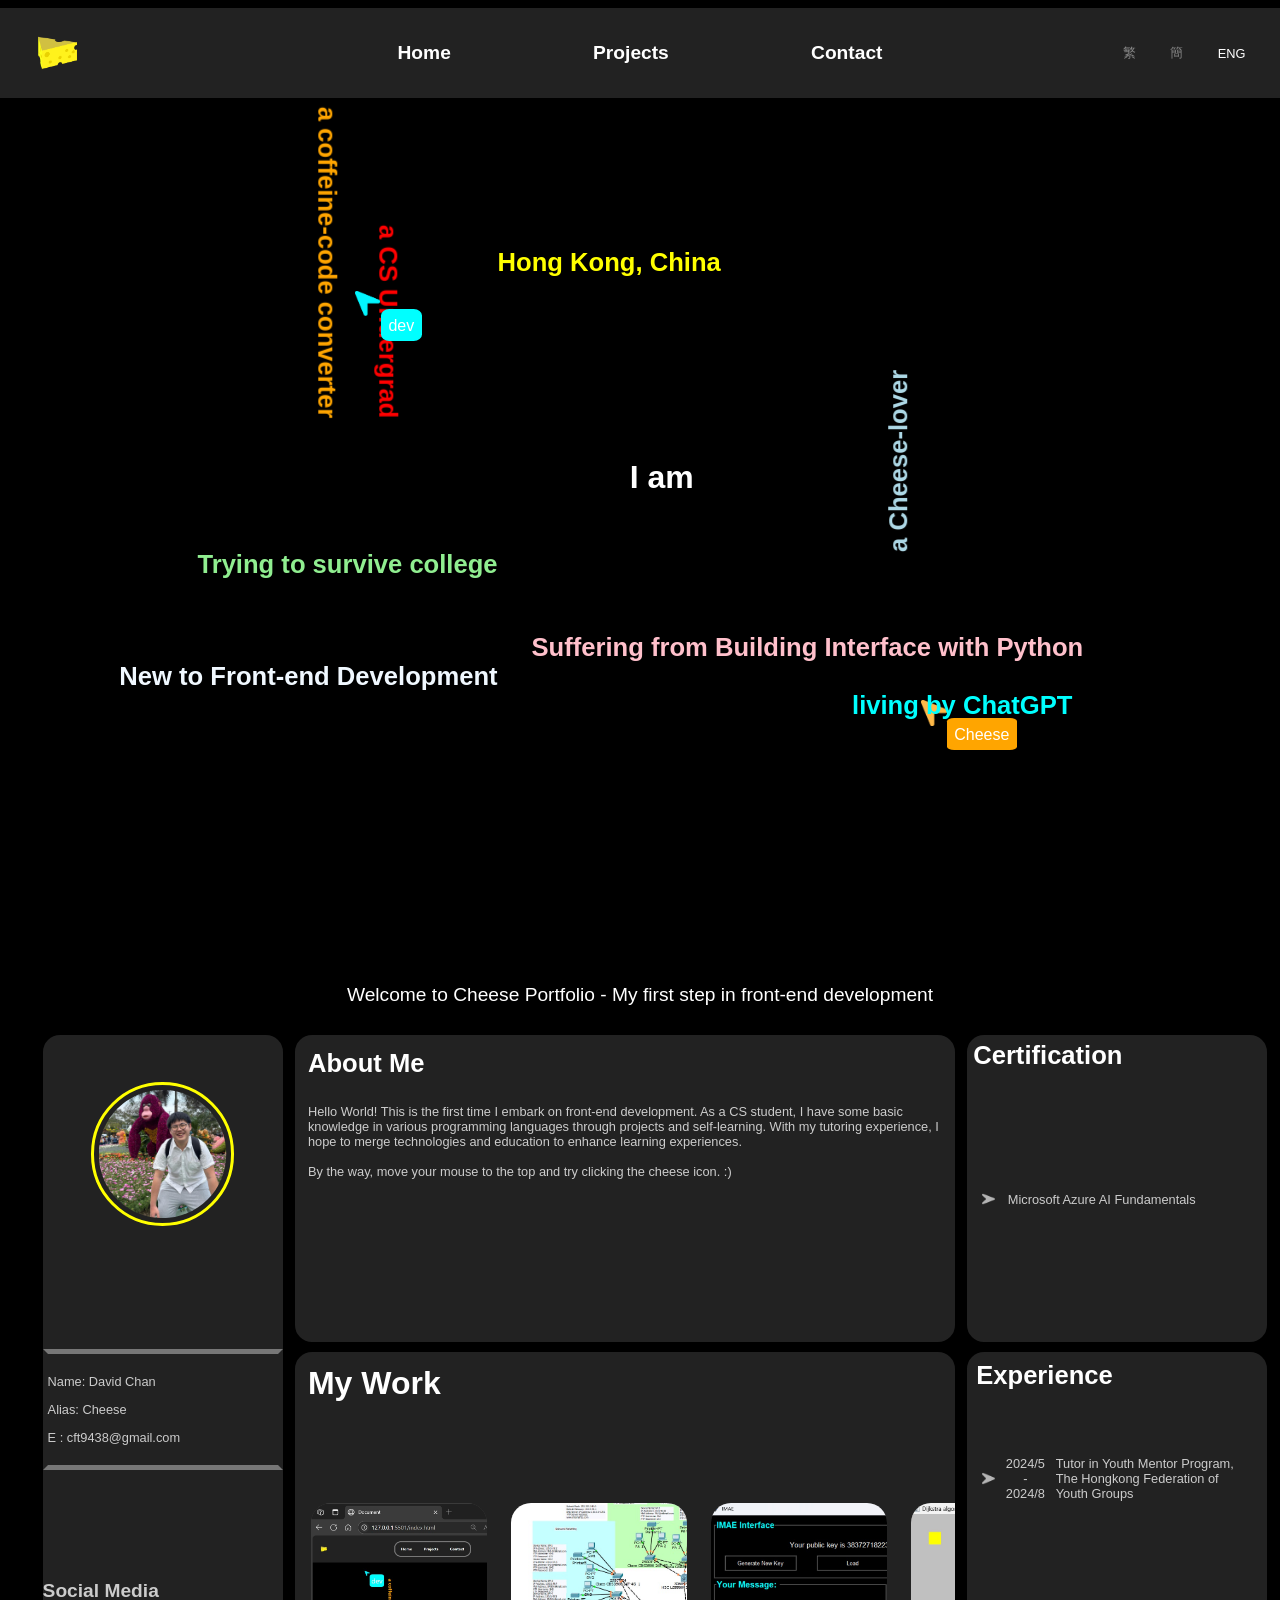
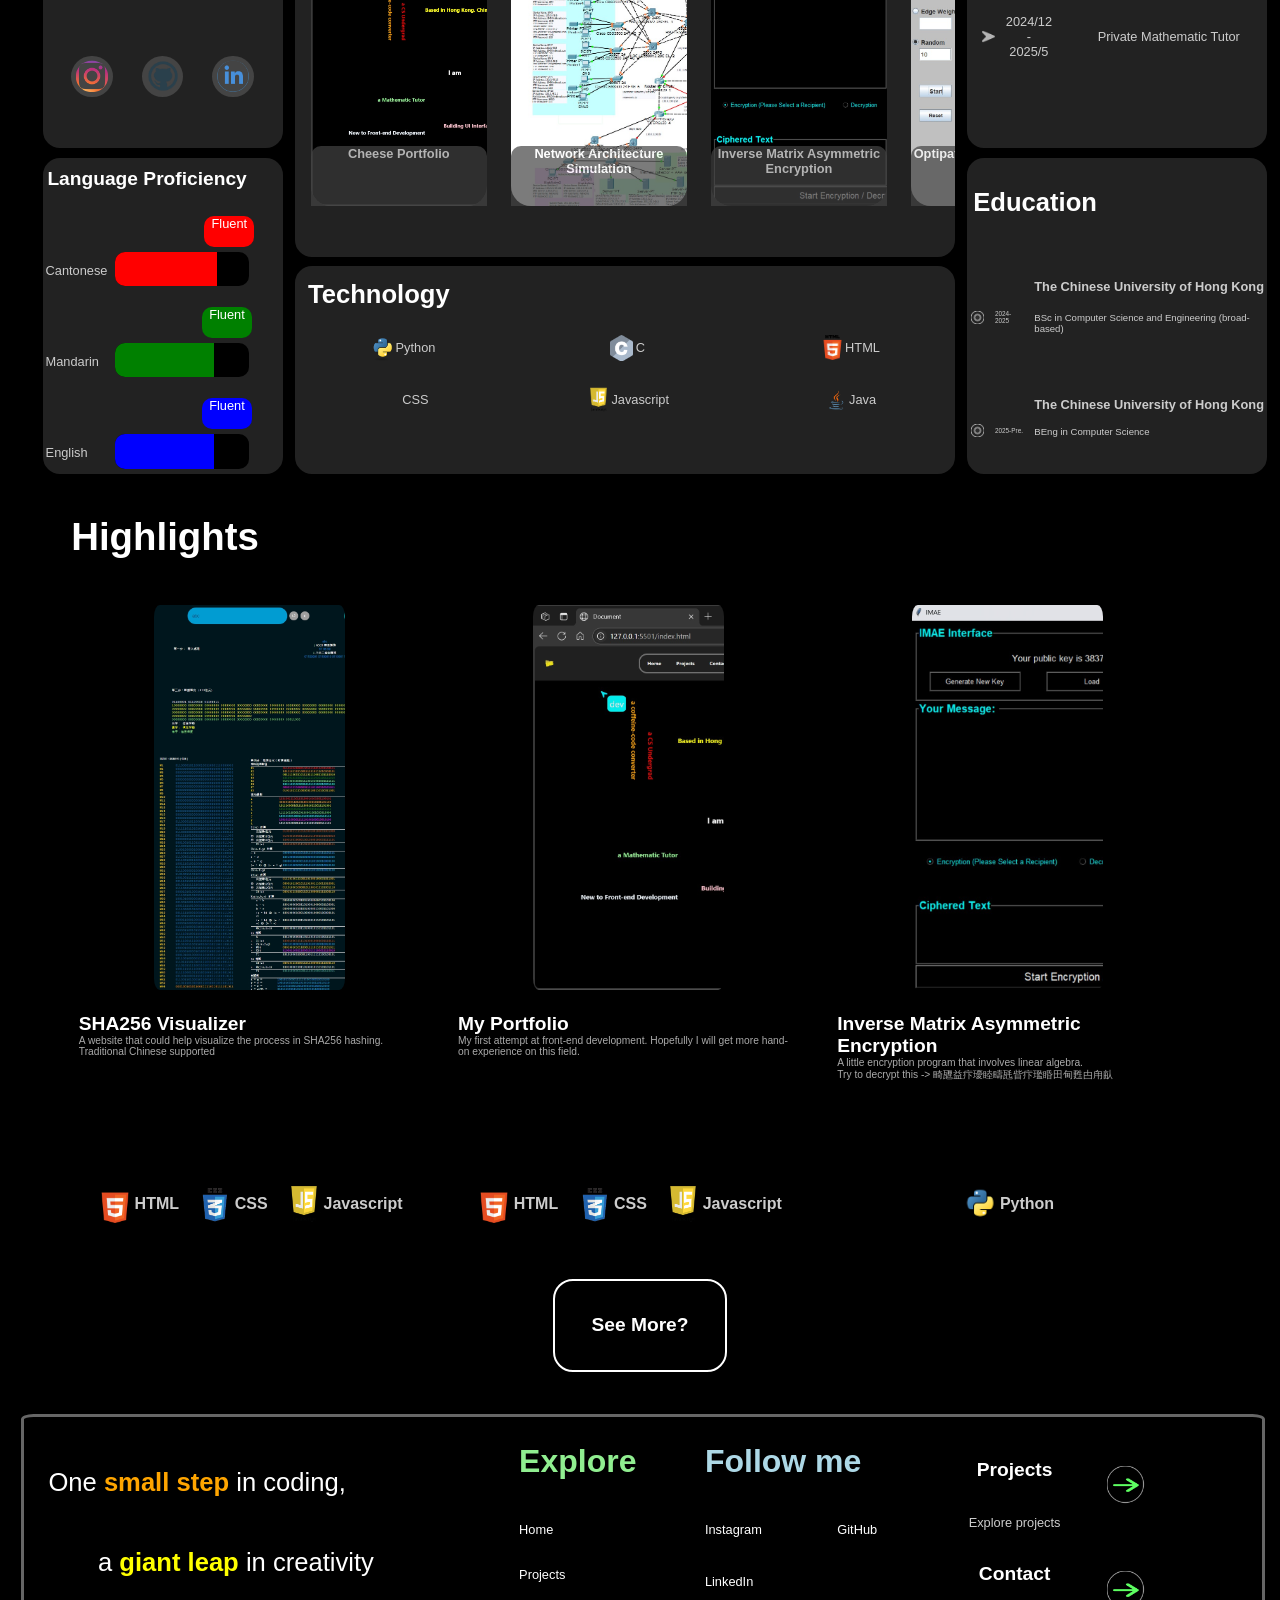
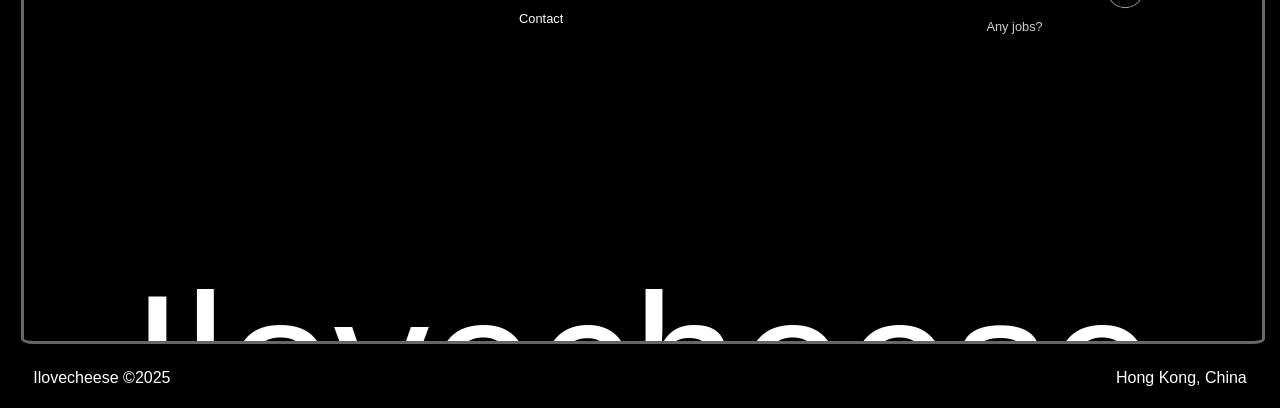
==== index.html @ 5bcdc953 "Initial release" ====
<!DOCTYPE html>
<html lang="en">
<head>
    <meta charset="UTF-8">
    <meta name="viewport" content="width=device-width, initial-scale=1.0">
    <title>Document</title>
    <link rel="stylesheet" href="index.css">
</head>

 
<body id="body" onload="language(0)">
    <div id="blackScreen"></div>
    <!--Cheese Cursor-->
    <!--Hidden box that tracks the cheese cursor-->
    <img src="image/cheese.png" id="cheeseCursor">
    <div id="detectArea"></div>

    <!--Navigation Bar-->
     <div id="topBar">
        <!--Cheese Cursor-->
        <div id="icon">
            <img src="image/cheese.png" id="iconImg" onclick="showCursor()">
             <div id="text">Click for Cheese cursor</div>
        </div>
       
        <!--Page Selection-->
        <div id="title">
           <div id="pageSelectorContainer">
                <div id="Home" class="button"> <a href="index.html"> Home</a></div>
                <div id="Projects" class="button"> <a href="projectsEng.html"> Projects</a></div>
                <div id="contact" class="button"> <a href="contactEng.html"> Contact</a> </div>
           </div>
        </div>

        <!--Language Selection-->
        <div id="languageSelector">
                <div id="tradChin" class="lang" ><a style="color:#888888;text-decoration: none;">繁</a></div>
                <div id="simpChin" class="lang"><a style="color:#888888;text-decoration: none;">簡</a></div>
                <div id="eng" class="lang"><a href="index.html" style="color:white;text-decoration: none;">ENG</a></div>
        </div>
    </div>


    <!--Introductory Page-->
    <div id="intro">

        <!--Moving pointers circling the text in the background-->
        <div id="movingCursor1" class="movingCursors"></div>
        <div id="movingCursor2" class="movingCursors"></div>
        <div id="movingCursor3" class="movingCursors"></div>


        <!--Simple colored descriptive text about myself-->
        <div id="introContainer">
            <div id="text1" class="text"> 
                <div id=text1-1 class="text"> a CS Undergrad</div>
                <div id="text1-2" class="text">a coffeine-code converter</div>
            </div>
            <div id="text3" class="text"> Hong Kong, China</div>
            <div id="text4" class="text"> Trying to survive college  </div>
            <div id="text5" class="textTitle">I am</div>
            <div id="text6" class="text">a Cheese-lover</div>
            <div id="text7" class="text">New to Front-end Development</div>
                <div id="text8" class="text"></div>
            <div id="text9" class="text">
                <div id="text9-1" class="text">  Suffering from Building Interface with Python</div><br>
                <div id="text9-2" class="text">living by ChatGPT</div>
            </div>
        </div>
        <div id="bottomText">Welcome to Cheese Portfolio - My first step in front-end development</div>
    </div>
    
    <!--Introductory Dashboard-->

    <div id="enhanceMyFace">
        <div id="leftBackdrop" class="faceBackdrops"></div>
        <div id="rightBackdrop" class="faceBackdrops"></div>

        <div id="faceContent">
            <div id="faceLeaveContainer">
                <div id="faceLeave">X</div>
            </div>
            <div id="faceEnhanced">

            </div>
            <div id="faceCaption">Me at Victoria Park Flower Market</div>
        </div>
    </div>

    <div id="main">
        <!--Contact and social media-->
        <div id="mainIcon" class="item" >
            <div id="myFaceContainer">
                <img src="image/myFace.jpg" id="cheesePic">
            </div>
            
            <div id="info">
                <p>Name: David Chan</p>
                <p>Alias: Cheese</p>
                <p>E : cft9438@gmail.com</p>
            </div>
            <div id="socialTitle">Social Media</div>
            <div id="social">
                <img src="image/insta.png" id="insta" class="icon" onclick="openApp(1)">
                <img src="image/git.png" id="git" class="icon" onclick="openApp(2)">
                <img src="image/link.png" id="link" class="icon" onclick="openApp(3)">
            </div>
        </div>

        <!--Language Proficiency-->
        <div id="languageProf" class="item">
            <div id="languageProfTitle">Language Proficiency</div>
            <div id="language1" class="language">
                <div id="cantonese" class="name">Cantonese</div>
                <div id="progressName1" class="progressName">Beginner</div>
                <div id="progress1" class="progress">
                    <div id="bar1" class="bar"></div>
                </div>
            </div>
            <div id="language2" class="language">
                <div id="mandarin" class="name">Mandarin</div>
                <div id="progressName2" class="progressName">Beginner</div>
                <div id="progress2" class="progress">
                    <div id="bar2" class="bar" ></div>
                </div>
            </div>
            <div id="language3" class="language">
                <div id="english" class="name">English</div>
                <div id="progressName3" class="progressName">Beginner</div>
                <div id="progress3" class="progress">
                    <div id="bar3" class="bar"></div>
                </div>
            </div>
        </div>

        <!--Personal Statement-->
        <div id="aboutMe" class="item">
          <div id="aboutMeTitle">About Me</div>
          <div id="aboutMeContent">
            Hello World! This is the first time I embark on front-end development.
            As a CS student, I have some basic knowledge in various programming languages through projects and self-learning. With my tutoring experience,
            I hope to merge technologies and education to enhance learning experiences.
            <br>
            <br>
            By the way, move your mouse to the top and try clicking the cheese icon. :)
          </div>
        </div>

        <!--Projects-->
        <div id="projects" class="item">
            <div id="projectTitle">My Work</div>
            <div id="scroll">
                <div id="project1" class="project">
                    <div id="projectImg1" class="projectImg">
                            <div id="projectItem1" class="projectItem" onclick="scrollToProject()">
                                 <div id="projectTitle1" class="projectTitle"> Cheese Portfolio</div>
                                <div id="projectDescp1" class="projectDescp">A simple college project built in C</div>
                            </div>
                    </div>
                </div>


                <div id="project2" class="project" onclick="scrollToProject()">
                    <div id="projectImg2" class="projectImg">
                           <div id="projectItem2" class="projectItem">
                                 <div id="projectTitle2" class="projectTitle" >Network Architecture Simulation</div>
                                <div id="projectDescp2" class="projectDescp">My first project involving network design</div>
                            </div>
                    </div>
                </div>
                <div id="project3" class="project" onclick="scrollToProject()">
                    <div id="projectImg3" class="projectImg">
                           <div id="projectItem3" class="projectItem" ">
                                 <div id="projectTitle3" class="projectTitle" >Inverse Matrix Asymmetric Encryption</div>
                                <div id="projectDescp3" class="projectDescp">An encryption program using Python</div>
                            </div>
                    </div>
                </div>
                <div id="project4" class="project" onclick="scrollToProject()">
                    <div id="projectImg4" class="projectImg">
                           <div id="projectItem4" class="projectItem" ">
                                 <div id="projectTitle4" class="projectTitle" >Optipath: Dijkstra Algorithm Visualizer</div>
                                <div id="projectDescp4" class="projectDescp">A simple path finding program</div>
                            </div>
                    </div>
                </div>
                <div id="project5" class="project" onclick="scrollToProject()">
                    <div id="projectImg5" class="projectImg">
                           <div id="projectItem5" class="projectItem" ">
                                 <div id="projectTitle5" class="projectTitle" >Path Seeker</div>
                                <div id="projectDescp5" class="projectDescp">Finding shortest path for a maze</div>
                            </div>
                    </div>
                </div>
                <div id="project6" class="project" onclick="scrollToProject()">
                    <div id="projectImg6" class="projectImg">
                           <div id="projectItem6" class="projectItem" ">
                                 <div id="projectTitle6" class="projectTitle" >SHA256 Visualizer</div>
                                <div id="projectDescp6" class="projectDescp">My first major step in hash function</div>
                            </div>
                    </div>
                </div>
                <div id="project7" class="project" onclick="scrollToProject()">
                    <div id="projectImg7" class="projectImg">
                           <div id="projectItem7" class="projectItem" ">
                                 <div id="projectTitle7" class="projectTitle" >Simple Candy Crush</div>
                                <div id="projectDescp7" class="projectDescp">A simple game using C</div>
                            </div>
                    </div>
                </div>
                <div id="project8" class="project">Comming Soon</div>

                <div id="project1" class="project">
                    <div id="projectImg1" class="projectImg">
                            <div id="projectItem1" class="projectItem" onclick="scrollToProject()">
                                 <div id="projectTitle1" class="projectTitle"> Cheese Portfolio</div>
                                <div id="projectDescp1" class="projectDescp">A simple college project built in C</div>
                            </div>
                    </div>
                </div>


                <div id="project2" class="project" onclick="scrollToProject()">
                    <div id="projectImg2" class="projectImg">
                           <div id="projectItem2" class="projectItem">
                                 <div id="projectTitle2" class="projectTitle" >Network Architecture Simulation</div>
                                <div id="projectDescp2" class="projectDescp">My first project involving network design</div>
                            </div>
                    </div>
                </div>
                <div id="project3" class="project" onclick="scrollToProject()">
                    <div id="projectImg3" class="projectImg">
                           <div id="projectItem3" class="projectItem" ">
                                 <div id="projectTitle3" class="projectTitle" >Inverse Matrix Asymmetric Encryption</div>
                                <div id="projectDescp3" class="projectDescp">An encryption program using Python</div>
                            </div>
                    </div>
                </div>
                <div id="project4" class="project" onclick="scrollToProject()">
                    <div id="projectImg4" class="projectImg">
                           <div id="projectItem4" class="projectItem" ">
                                 <div id="projectTitle4" class="projectTitle" >Optipath: Dijkstra Algorithm Visualizer</div>
                                <div id="projectDescp4" class="projectDescp">A simple path finding program</div>
                            </div>
                    </div>
                </div>
            </div>
        </div>

        <!--Technologies-->
        <div id="programmingLangProf" class="item">
            <div id="programmingLangProfTitle">Technology</div>
            <div id="techContainer">
                <div id="tech1"> 
                    <div id="techImg1" class="techImg"></div>
                    Python
                    </div>
                <div id="tech2">
                    <div id="techImg2" class="techImg"></div>
                    C
                </div>
                <div id="tech3">
                    <div id="techImg3" class="techImg"></div>
                    HTML
                </div>
                <div id="tech4">
                    <div id="techImg4" class="techImg"></div>
                    CSS
                </div>
                <div id="tech5">
                    <div id="techImg5" class="techImg"></div>
                    Javascript
                </div>
                <div id="tech6">
                    <div id="techImg6" class="techImg"></div>
                    Java
                </div>
            </div>   
        </div>

        <!--Certification-->
        <div id="certification" class="item">
            <div id="certificationTitle">Certification</div>
            <div id="certContainer">
                <div id="cert1" class="cert">
                    <img src="image/bulletPoint2.png" class="bulletPoint">
                    <div id="certName1" class="certName">Microsoft Azure AI Fundamentals</div>
                </div>
            </div>
        </div>

        <!--Working Experience-->
        <div id="experience" class="item">
            <div id="experienceTitle">Experience</div>
            <div id="experienceContainer">
                <div id="exp1" class="exp">
                    <img src="image/bulletPoint2.png" class="bulletPoint2">
                    <div id="expYear1" class="expYear"> 2024/5 <br>-<br> 2024/8</div>
                    <div id="expTitle1" class="expTitle"> Tutor in Youth Mentor Program, The Hongkong Federation of Youth Groups</div>
                </div>
                <div id="exp2" class="exp">
                    <img src="image/bulletPoint2.png" class="bulletPoint2">
                    <div id="expYear1" class="expYear">2024/12 <br>-<br> 2025/5</div>
                    <div id="expTitle1" class="expTitle"> Private Mathematic Tutor</div>
                </div>
            </div>
        </div>
        
        <!--Education background-->
        <div id="education" class="item">
            <div id="eduTitle">Education</div>
            <div id="education1" class="educationTabs">
                <div class="buttonContainer">
                     <img src="image/bulletPoint.png" class="buttons">
                </div>
                
                <div id="year1" class="years">2024-2025</div>
                <div id="inst1" class="institution">The Chinese University of Hong Kong</div>
                <div id="course1" class="courses">BSc in Computer Science and Engineering (broad-based)</div>
            </div>
             <div id="education2" class="educationTabs">
                <div class="buttonContainer">
                      <img src="image/bulletPoint.png" class="buttons">
                </div>
              
                <div id="year2" class="years">2025-Pre.</div>
                <div id="inst2" class="institution">The Chinese University of Hong Kong</div>
                <div id="course2" class="courses">BEng in Computer Science </div>
            </div>
        </div>

        </div>
    </div>

    <!--Highlighted Projects-->
    <div id="myProject">
        <div id="title">Highlights</div>

        <div id="project1" class="projectsMain" onclick="redirect(1,2)">
            <div id="project1PicContainer" class="PicContainer">
                <div id="project1Pic" class="projectPic">
                </div>
            </div>
            <div id="textContainer1" class="mainTextContainer">
                <div id="project1DesContainer" class="textContainer">
                    <div id="project1Des." class="projectText">SHA256 Visualizer</div>
                </div>
                <div id="project1SubDesContainer" class="subTextContainer">
                    <div id="project1SubDes." class="projectSubText">A website that could help visualize the process in SHA256 hashing. Traditional Chinese supported</div>
                </div>
            </div>
            <div id="tech1Container" class="techContainer">
                <div id="HTML" class="programmingLang">
                        <div id="HTMLPic"></div>
                        <div id="HTMLText">HTML</div>
                </div>
                <div id="CSS" class="programmingLang">
                        <div id="CSSPic"></div>
                        <div id="CSSText">CSS</div>
                </div>
                <div id="JS" class="programmingLang">
                        <div id="JSPic"></div>
                        <div id="JSText">Javascript</div>
                </div>
            </div> 
        </div>

        <div id="project2" class="projectsMain"  onclick="redirect(1,2)">
            <div id="project2PicContainer" class="PicContainer">
                <div id="project2Pic" class="projectPic"></div>
            </div>
            <div id="textContainer2" class="mainTextContainer">
                <div id="project2DesContainer" class="textContainer">
                    <div id="project2Des." class="projectText">My Portfolio</div>
                </div>
                <div id="project2SubDesContainer" class="subTextContainer">
                    <div id="project2SubDes." class="project2SubText">My first attempt at front-end development. Hopefully I will get more hand-on experience on this field.</div> 
                </div>
            </div> 
            <div id="tech2Container" class="techContainer">
                <div id="HTML" class="programmingLang">
                        <div id="HTMLPic"></div>
                        <div id="HTMLText">HTML</div>
                </div>
                <div id="CSS" class="programmingLang">
                        <div id="CSSPic"></div>
                        <div id="CSSText">CSS</div>
                </div>
                <div id="JS" class="programmingLang">
                        <div id="JSPic"></div>
                        <div id="JSText">Javascript</div>
                </div>
            </div> 
        </div>

        <div id="project3" class="projectsMain"  onclick="redirect(1,2)">
            <div id="project3PicContainer" class="PicContainer">
                    <div id="project3Pic" class="projectPic"></div>
            </div>
            <div id="textContainer3" class="mainTextContainer">
                <div id="project3DesContainer" class="textContainer">
                    <div id="project3Des." class="projectText">Inverse Matrix Asymmetric Encryption</div>
                </div>
                <div id="project3SubDesContainer" class="subTextContainer">
                    <div id="project3SubDes." class="project3SubText"> A little encryption program that involves linear algebra. <br>Try to decrypt this -> 畸甅益疜瓇睦疇瓱眥疜璼睧田甸甦甴甪畒</div>
                </div>
            </div>
            <div id="tech3Container" class="techContainer">
                <div id="python" class="programmingLang">
                    <div id="pythonPic"></div>
                    <div id="PythonText">Python</div>
                </div>
            </div>
        </div>
        <div id="loadMoreContainer">
            <div id="loadMore" onclick="redirect(1,2)">See More?</div>
        </div>
    </div>

    <!--Footer-->
    <div id="footer">
        <div id="info">
            <div id="hello"><p>One <label style="color:orange; font-weight: bold;">small step</label>  in coding,</p> <p style="position:relative; left:10%;"> a <label style="color:yellow; font-weight:bold;">giant leap</label> in creativity</p></div>
            <div id="exploreContainer" class="buttonFooter" >
                <div id="exploreTitle" style="color:lightgreen; font-weight: bold; grid-area:1 / 1 / span 1 / span 1">Explore</div>
                    <div id="explore1" class="exploreButton" onclick="redirect(0,2)">Home</div>
                    <div id="explore2" class="exploreButton" onclick="redirect(1,2)">Projects</div>
                    <div id="explore3" class="exploreButton" onclick="redirect(2,2)">Contact</div>
            </div>
            <div id="socialContainer" class="buttonFooter">
                    <div id="socialTitle"  style="color:lightblue; font-weight: bold;">Follow me</div>
                    <div id="social2" class="socialButton" onclick="openApp(1)">Instagram</div>
                    <div id="social3" class="socialButton" onclick="openApp(2)">GitHub</div>
                    <div id="social4" class="socialButton" onclick="openApp(3)">LinkedIn</div>
                    
                
            </div>
            <div id="otherPagesContainer" class="buttonFooter">
                    <div id="projectContainer" class="container" onclick="redirect(1,2)">
                        <div id="projectTitle" class="title" >Projects</div>
                        <div id="projectSubTitle" class="subtitle">Explore projects</div>
                         <div id="arrowImgContainer">
                            <div id="arrowImg" class="arrow"></div>
                         </div>
                    </div>
                    <div id="contactContainer" class="container" onclick="redirect(2,2)">
                         <div id="contactTitle" class="title">Contact</div>
                        <div id="contactSubTitle" class="subtitle">Any jobs?</div>
                        <div id="arrowImgContainer">
                            <div id="arrowImg" class="arrow"></div>
                        </div>
                        
                    </div>
            </div>
            <div id="name">
                Ilovecheese
            </div>
        </div>
        <div id="copyrightContainer">
            <div id="copyright">Ilovecheese ©2025</div>
            <div id="base">Hong Kong, China</div>
        </div>
    </div>
    

    <script src="index.js"></script>
</body>
</html>
---- index.css ----
:root{
    --itemBackgroundColor: #222222;
    --mainFontColor: #CCCCCC;
    --projectWidth: 30%;
}

html{
    scroll-behavior: smooth;
}
body{
    background-color:black;
    padding: 0px;
    font-family: 'Segoe UI', Tahoma, Geneva, Verdana, sans-serif;
    overflow: scroll;
    overflow-x: hidden;
    position:absolute;
    width:fit-content;
    height:400%;
    display: flex;
    flex-direction: column;

}

@keyframes fadeAway{
    to{
        background-color: white;
    }
}

#cheeseCursor{
    position:absolute;
    z-index: 10;
    height:3vw;
    width:3vw;
    animation: moveCursor 10s forwards infinite linear;
    opacity:0;
    z-index:-10;
    transition: 0.5s linear;
}

@keyframes moveCursor{
    to{
        transform: rotate(360deg);
    }
}

body>#detectArea{
    position:fixed;
    width:100%;
    height:10%;
    z-index:10;
}
body>#topBar{
    position:fixed;
    display: grid;
    grid: 100%/ 15% 70% 15%;
    width:100%;
    left:0;
    justify-content: space-between;
    height:10%;
    background-color: #222222;
    z-index:0;
    align-items: center;
    z-index:11;
    font-size: 1.5vw;
    transition: linear 0.3s;
}

body>#topBar>#icon{
    position:relative;
    width:100%;
    left:2em;
    display:grid;
    justify-content: center;
    align-items: center;
    cursor:pointer;
    grid: 100%/30% 70%;

}
body>#topBar>#title{
    display: flex;
    position:relative;
    color:white;
    grid-area: 0 / 1 / span 1 / span 1;
    font-size:1em;
    font-weight: bold;
    align-self: center;
    justify-self: center;
    width:70%;
    height:50%;
}
body>#topBar>#title>#pageSelectorContainer{
    position:relative;
    width:100%;
    height:100%;
     display: flex;
    align-items: center;
    justify-self: center;
    align-self:center;
    justify-content: space-around;
}
body>#topBar>#title>#pageSelectorContainer>.button>a{
        cursor: pointer;
        transition:linear 0.2s;
        color:white; 
        text-decoration: none;
}
body>#topBar>#title>#pageSelectorContainer>.button>a:hover{
    color:cyan;
}
body>#topBar>#languageSelector{
    position:relative;
    width:100%;
    height:80%;
    display: flex;
    align-items: center;
    justify-content: space-evenly;
    color:white;
    font-size:1vw;
}
body>#topBar>#languageSelector>.lang{
    cursor: pointer;
}
body>#topBar>#icon>#text{
    color:white;
    position:relative;
    display: flex;
    align-items: center;
    width:100%;
    height:100%;
    font-size: .6em;
    opacity: 0;
}
body>#topBar:has(#icon:hover) > #icon>#text{
    animation: showText 0.3s forwards;
}
@keyframes showText{
    to{
        opacity: 1;
    }
}
body>#topBar>#icon>#iconImg{
    position:relative;
    height:2em;
    width:2em;

}


body>#topBar>#topBarTitle{
    position:relative;
    font-size: large;
    z-index: 100;
    color:white;
    font-family: 'Segoe UI', Tahoma, Geneva, Verdana, sans-serif;
    padding:2%;
}

body>#topBar>#closeApp{
    position:relative;
    font-size: large;
    z-index: 100;
    color:white;
    font-family: 'Segoe UI', Tahoma, Geneva, Verdana, sans-serif;
    padding:2%;
    cursor: pointer;
}

@keyframes scrollDown{
    to{
        top:0;
    }
}
@keyframes scrollUp{
    to{
        top:-20%;
    }
}

#body>#intro{
    
    position:relative;
    width:100%;
    height:100%;
    display: inline-flex;
    flex-direction: column;
    align-items: center;
    justify-content:space-around;
    padding-top:3%;
}

#body>#intro>#introContainer{
    position:relative;
    text-align: center;
    
    width:100%;
    height:80%;
    display: grid;
    grid: auto auto auto / auto auto auto;
    color:white;
    

}

#body>#intro>#introContainer>.text{
    display: flex;
    align-items: center;
    justify-content: center;
    
    font-weight: bold;
}
#body>#intro>#introContainer>.textTitle{
    display: flex;
    align-items: center;
    justify-content: center;
    font-size:2.5vw;
    font-weight: bold;
}

    #body>#intro>#introContainer>.text{
        font-size:2vw;
    }
   #body>#intro>#introContainer>#text1{
        display: flex;
        flex-direction: column;
        transform: rotateZ(90deg);
        align-items:baseline;
        justify-self: right;
    }
    #body>#intro>#introContainer>#text1>#text1-1{
        margin-bottom:10%;
        position:relative;
        width:100%;
        display: flex;
        justify-content: right;
        color: red;
        opacity: 0;
        left:10%;
        top:0;
        animation:moveHorizontally 0.1s linear forwards;
    }
    #body>#intro>#introContainer>#text1>#text1-2{
        margin-bottom:10%;
        position:relative;
        width:100%;
        display: flex;
        justify-content: right;
        color: orange;
         opacity: 0;
        left:-10%;
        animation:moveHorizontally 0.1s 0.1s linear forwards;
    }
    #body>#intro>#introContainer>#text3{
        grid-area: 1 / 2 / span 1 / span 2;
        display: flex;
        color:yellow;
        position: relative;
        justify-self: left;
        left:-10%;
        opacity: 0;
        left:-10%;
        animation:moveHorizontally 0.1s 0.2s linear forwards;
    }
    #body>#intro>#introContainer>#text4{
        color:lightgreen;
        position:relative;
        justify-content: right;
        top:50%;
         opacity: 0;
        left:10%;
        animation:moveHorizontally 0.1s 0.2s linear forwards;
    }
    #body>#intro>#introContainer>#text5{

        grid-area: 2 / 2 / span 1 / span 1;
    }
    #body>#intro>#introContainer>#text6{
        transform: rotateZ(270deg);
        display: flex;
        position: relative;
        left:-50%;
        top:50%;
        align-items: last baseline;
        grid-area: 2 / 3 / span 1 / span 1;
        color:lightblue;
        opacity: 0;
        animation:moveVertically 0.1s 0.3s linear forwards;
    }
    #body>#intro>#introContainer>#text7{
        grid-area: 3 / 1 / span 1 / span 1;
        display: flex;
        justify-content: right;
        align-items: center;
        color: aliceblue;
        position:relative;
        left:-10%;
        opacity: 0;
        animation:moveHorizontally 0.1s 0.4s linear forwards;
    }
    #body>#intro>#introContainer>#text9{
        grid-area: 3 / 2 / span 1 / span 2;
        display: flex;
        flex-direction: column;
    }
     #body>#intro>#introContainer>#text9>#text9-1{
        position:relative;
        right:0%;
        color: pink;
        opacity: 0;
        animation: moveHorizontally3 0.1s 0.5s linear forwards;
     }
    #body>#intro>#introContainer>#text9>#text9-2{
        position:relative;
        left:0%;
        color:aqua;
        opacity: 0;
        animation: moveHorizontally2 0.1s 0.5s linear forwards;
     }
         @keyframes moveVertically{
        to{
             opacity: 1;
            top:-10%;;
        }
    }
    @keyframes moveHorizontally{
        to{
             opacity: 1;
            left:0;
        }
    }
    @keyframes moveHorizontally2{
        to{
            opacity: 1;
            left:10%;
        }
    }
    @keyframes moveHorizontally3{
        to{
            opacity: 1;
            right:10%;
        }
    }
    #body #intro #bottomText{
        color:white;
        font-size:1.5vw;

    }
    #body>#intro>#movingCursor1{
        position:absolute;
        width:2vw;
        height:2vw;
        background-image: url("image/pointer.png");
        background-size: contain;
        background-repeat: no-repeat;
        left:100vw;
        z-index:1;
    }

    #body>#intro>#movingCursor1:after{
        content: "dev";
        position: relative;
        top:100%;
        left:100%;
        font-family: 'Segoe UI', Tahoma, Geneva, Verdana, sans-serif;
        padding:30%;
        border-radius: 20%;
        color:white;
        background-color: aqua;    
    }

    #body>#intro>#movingCursor2{
        position:absolute;
        width:2vw;
        height:2vw;
        background-image: url("image/pointer2.png");
        background-size: contain;
        background-repeat: no-repeat;
        z-index:-110;
    }

    #body>#intro>#movingCursor2:after{
        content: "Cheese";
        position: relative;
        top:100%;
        left:100%;
        font-family: 'Segoe UI', Tahoma, Geneva, Verdana, sans-serif;
        padding:30%;
        border-radius: 10%;
        color:white;
        background-color: orange;  
    }


    #myProject{
        position:relative;
        height:100%;
        width:100%;
        display:inline-grid;
        grid: 17% 65% 18%/ 30% 30% 30%;
        align-items: center;
        justify-content: center;
    }
    #myProject>#title{
        grid-area:1 / 1 / span 1 / span 3;
        height:100%;
        color:white;
        font-size: 3vw;
        font-weight:bold;
        display: flex;
        align-items:last baseline;
        position:relative;
        bottom:20%;
    }

    #myProject>.projectsMain{
        position:relative;
        padding:2%;
        border-radius: 10px;
        display: grid;
        width:90%;
        height:100%;
        grid: 60% 10% 20% 10%/ 100%;
        top:100%;
        
        opacity: 0%;
         cursor: pointer;
        transition: ease-in-out 0.2s;
    }
    
    #myProject>.projectsMain>.PicContainer{
        position:relative;
        width:80%;
        left:10%;
        height:100%;
    }
     #myProject>.projectsMain>.PicContainer>.projectPic{
        position:relative;
        width:70%;
        height:100%;
        background-size: cover;
        background-repeat: no-repeat;
        border-radius: 3%;
        top:3%;
        left:15%;
        background-color: #777777;
        background-blend-mode:overlay;
     }
     #myProject>.projectsMain>#project1PicContainer>#project1Pic{
        background-image: url("image/project6.jpeg");
     }
     #myProject>.projectsMain>#project2PicContainer>#project2Pic{
        background-image: url("image/project1.jpeg");
     }
      #myProject>.projectsMain>#project3PicContainer>#project3Pic{
        background-image: url("image/project3.jpeg");
     }
    body>#myProject>.projectsMain>.mainTextContainer>.textContainer{
        color: white;
        display: flex;
        justify-self: center;
        font-weight: bold;
        z-index:10;
        margin-top:10%;
        font-size: 1.5vw;
    }
    body>#myProject>.projectsMain>.mainTextContainer>.subTextContainer{
        color:#AAAAAA;
        font-size:0.8vw;
        z-index:10;
    }

    @keyframes showProjects{
        to{
            top:0;
            opacity: 1;
        }
    }



    body>#myProject>.projectsMain>.techContainer{
        grid-area: 4 / 1 /span 1 / span 1;
        position: relative;
        width:100%;
        height: 100%;
        display: flex;
        align-items: center;
        justify-content: space-evenly;
        font-family: 'Segoe UI', Tahoma, Geneva, Verdana, sans-serif;
        font-weight: bold;
        color:var(--mainFontColor);

     }
     body>#myProject>.projectsMain>.techContainer>.programmingLang{
        position: relative;
        width:auto;
        display: flex;
        align-items: center;
        justify-content: center;
     }
    body>#myProject>.projectsMain>.techContainer>#C>#CPic{
        background-image: url("image/C.png");

        position:relative;
        background-size: contain;
        background-repeat: no-repeat;
        width:3vw;
        height:3vw;

     }
    body>#myProject>.projectsMain>.techContainer>#HTML>#HTMLPic{
        background-image: url("image/html.png");
        position:relative;
        background-size: contain;
        background-repeat: no-repeat;
        width:3vw;
        height:3vw;
     }
      body>#myProject>.projectsMain>.techContainer>#CSS>#CSSPic{
        background-image: url("image/CSS.png");
        position:relative;
        background-size: contain;
        background-repeat: no-repeat;
        width:3vw;
        height:3vw;
     }
      body>#myProject>.projectsMain>.techContainer>#JS>#JSPic{
        background-image: url("image/javascript.png");
        position:relative;
        background-size: contain;
        background-repeat: no-repeat;
        width:3vw;
        height:3vw;
     }
     body>#myProject>.projectsMain>.techContainer>#python>#pythonPic{
        background-image: url("image/python.png");
        position:relative;
        background-size: contain;
        background-repeat: no-repeat;
        width:3vw;
        height:3vw;
     }
    body>#myProject>#loadMoreContainer{
        position:relative;
        grid-area: 3 / 1 / span 1 / span 3;
        display: flex;
        align-items: center;
        justify-content: center;
        height:100%;
        width:100%;
        z-index: 1;
     }
     body>#myProject>#loadMoreContainer>#loadMore{
        position: relative;
        height:50%;
        background-color: black;
        border:white solid 2px;
        border-radius: 20px;
        width:15%;
        font-weight: bold;
        font-size: 1.5vw;
        font-family: 'Segoe UI', Tahoma, Geneva, Verdana, sans-serif;
        display: flex;
        align-items: center;
        justify-content: center;
        
        z-index:1000;
        color:white;
        overflow: hidden;
        cursor: pointer;
     }
    body>#myProject>#loadMoreContainer>#loadMore:after{
        content:"";
        position:absolute;
        z-index:-100;
        top:100%;
        height:2vw;
        width:2vw;
        background-color: skyblue;
        transition: ease-in-out 0.2s;
        border-radius: 30%;

    }
    body>#myProject>#loadMoreContainer>#loadMore:hover:after{
        transform: scaleX(1000%) scaleY(1000%);
        top:0%;
    }

    body>#footer{
        position:relative;
        width:100%;
        height:60%;
        display: grid;
        grid: 90% 10%/100%;

    }
    body>#footer>#info>.buttonFooter{
        position: relative;
        left:-30%;
        opacity: 0;
    }
    body>#footer>#info{
        position:relative;
        width:98%;
        height:98%;
        left:1%;
        left:1%;
        border: 3px #666666 solid;
        border-radius: 1%;
        color:white;
        display: grid;
        grid:  50% 50% / 40% 15% 20% 25%;
        overflow:hidden;


    }
    body>#footer>#info>#hello{
        grid-area: 1 / 1 / span 1 / span 1;
        position:relative;
        height:100%;
        width:100%;
        padding-top:5%;
        padding-left:5%;
        font-size: 2vw;
        display: flex;
        flex-direction: column;
    }
    body>#footer>#info>#exploreContainer{
        grid-area: 1 / 2 / span 1 / span 1;
        position:relative;
        height:100%;
        width:100%;
        display: grid;
        font-size: 1vw;
        grid: 30% 17% 17% 17% / auto;
        top:10%

    }
    body>#footer>#info>#exploreContainer>.exploreButton{
        cursor: pointer;
        width:fit-content;
        overflow: hidden;
        transition:  0.1s ease-out;
    }
    body>#footer>#info>#exploreContainer>.exploreButton:after{
        content:"";
        display: flex;
        position:relative;
        background-color: lightblue;
        height:3%;
        width: 100%;
        left:-100%;
        transition: 0.1s ease-out;


    }
    body>#footer>#info>#exploreContainer>.exploreButton:hover:after{
        left:0;
    }
    body>#footer>#info>#exploreContainer>.exploreButton:hover{
        color: lightblue;
    }
    body>#footer>#info>#socialContainer{
        grid-area: 1 / 3 / span 1 / span 1;
        position:relative;
        height:100%;
        width:100%;
        display:grid;
        top:10%;
        grid: 30% 20% 20% / auto auto;
        
    }
    body>#footer>#info>#socialContainer>#socialTitle{
        grid-area: 1/ 1 / span 1 / span 2;
    }
    body>#footer>#info>#socialContainer>.socialButton{
        font-size:1vw;
        cursor:pointer;
        position:relative;
        width:fit-content;
        overflow:hidden;
        transition: 0.1s ease-out;
    }
    body>#footer>#info>#socialContainer>.socialButton:after{
        content: "";
        display: flex;
        position:relative;
        width:100%;
        height:3%;
        background-color: lightblue;
        left:-100%;
        transition: 0.1s ease-out;
    }
    body>#footer>#info>#socialContainer>.socialButton:hover:after{
        left:0%;
    }
    body>#footer>#info>#socialContainer>.socialButton:hover{
        color:lightblue;
    }
    body>#footer>#info>#otherPagesContainer{
        grid-area: 1 / 4 / span 1 / span 1;
        position:relative;
        height:80%;
        top:10%;
        width:80%;
        display: grid;
        grid: 50% 50% / 100%;
    }
    body>#footer>#info>#otherPagesContainer>.container{
        display: grid;
        cursor: pointer;;
        grid:50% 50% / 50% 50%;
    }
    body>#footer>#info>#otherPagesContainer>.container>.title{
        grid-area: 1 / 1 / span 1 / span 1;
        font-weight:bold;
        font-size:1.5vw;
        display: flex;
        align-items: center;
        justify-content: center;
        transition:linear 0.1s;
    }
    body>#footer>#info>#otherPagesContainer>.container>.subtitle{
        grid-area: 2 / 1 / span 1 / span 1;
        display: flex;
        align-items: center;
        justify-content: center;
        font-size:1vw;
        color:var(--mainFontColor);
        transition:linear 0.1s;
    }
    body>#footer>#info>#otherPagesContainer>.container>#arrowImgContainer{
        grid-area: 1 / 2 / span 2 / span 1;
        display: flex;
        align-items: center;
        justify-content: center;
        
       
        width:80%;
        height:80%;
    }
    body>#footer>#info>#otherPagesContainer>.container>#arrowImgContainer>.arrow{
        background-image : url("image/arrow.png");
         background-repeat: no-repeat;
        background-size: contain;
        position:relative;
        width:3vw;
        height:3vw;
        transition:ease-out 0.1s;
    }
    body>#footer>#info>#otherPagesContainer>.container:hover > .title{
        color:cornflowerblue
    }
    body>#footer>#info>#otherPagesContainer>.container:hover > #arrowImgContainer>.arrow{
        transform: rotateZ(-45deg);
    }
    body>#footer>#info>#name{
        grid-area: 2 / 1 / span 1 / span 4;
        position:relative;
        display: flex;
        justify-content: center;
        align-items: last baseline;
        font-size:15vw;
        bottom:-50%;

    }
    body>#footer>#copyrightContainer{
        display: flex;
        color:white;
        align-items: center;
        justify-content: space-between;
        padding-left:2%;
        padding-right: 2%;
    }

#enhanceMyFace{
    position:fixed;
    width:100vw;
    height:100vh;
    z-index: -10000;
    display: grid;
    grid: 100% / 50% 50%;
    opacity: 0;
}

#enhanceMyFace>.faceBackdrops{
    transition: 0.5s ease-in-out;
    position:relative;
    width:100%;
    height:100%;
    opacity:0.5;
    background-color: #222222;
}

#enhanceMyFace > #leftBackdrop{
    left:-100vw;
}

#enhanceMyFace > #rightBackdrop{
    right:-100vw;
}
#enhanceMyFace > #faceContent{
    position:absolute;
    width:100vw;
    height:100vh;
    display: grid;
    grid: 10% 70% 20% /100%;
}

#enhanceMyFace > #faceContent > #faceLeaveContainer{
    position:relative;
    width:100%;
    height:100%;
    font-size:min(5vw,5vh);
    color:white;
    display: flex;
    flex-direction: column;
    align-items:last baseline;
    justify-content: center;
}

#enhanceMyFace > #faceContent > #faceEnhanced{
    position: relative;
    width:min(60vw,60vh);
    height:min(60vw,60vh);
    background-color: red;
    display: flex;
    align-self: center;
    justify-self: center;

    background-image: url("image/myFace.jpg");
    border-radius: 100px;
    background-size: contain;
    background-position:center;
    border: yellow solid 3px;
}

#enhanceMyFace > #faceContent > #faceCaption{
    position: relative;
    color:#dddddd;
    width:100%;
    height:100%;
    display: flex;
    align-items: center;
    justify-content: center;
    font-size: min(3vw,3vh);
}

#enhanceMyFace > #faceContent > #faceLeaveContainer > #faceLeave{
    display: flex;
    position:relative;
    width:2em;
    height:2em;
    align-items: center;
    justify-content: center;
    right:2em;
    cursor:pointer;
}

#main{
   position:relative;
    display: grid;
    grid: 20% 10% 40% 10% 10% 10% / 20% 55% 25%;
    width:95%;
    height:100%;
    align-items: center;
    z-index:9;
    grid-gap:1%;
    align-self: center;
    
}



#main>.item{
    position:relative;
    display:flex;
    width:100%;
    height:100%;
    border-radius: 10px;
    background-color: var(--itemBackgroundColor);
    border-style:solid;
    transition:ease-in 0.3s;
    border-radius: 20px;
}


#main>#mainIcon{
    grid-area: 1/1/span 3/span 1;
    display: grid;
    grid: 30% 40% 10% 20%/ auto;
    align-items: center;
    flex-direction: column;
    position:relative;
    left:20%;
    opacity: 0;

    
}
#main>#mainIcon>#myFaceContainer{
    position:relative;
    width:100%;
    display: flex;
    align-items: center;
    justify-content: center;
}
#main>#mainIcon>#myFaceContainer>#cheesePic{
    position:relative;
    display: flex;
    width:10vw;
    height:10vw;
    padding:2%;
    border-style:solid;
    border-color: yellow;
    border-width: 3px;
    border-radius:99px;
    margin-top:10%;
    z-index: 100;
    cursor: pointer;
    
}


#main>#mainIcon>#info{
    margin-top: 15%;
    position:relative;
    color:var(--mainFontColor);
    font-family: 'Segoe UI', Tahoma, Geneva, Verdana, sans-serif;
    font-size: 1vw;
    border-top:#777777;
    border-bottom: #777777;
    border-left: var(--itemBackgroundColor);
    border-right: var(--itemBackgroundColor);
    border-style:solid;
    border-width:5px;
    padding-top:3%;
    padding-bottom:3%;
}
#main>#mainIcon>#social{
    display: flex;
    align-items: center;
    flex-direction: row;
    justify-content: space-evenly;
    position:relative;
    width:100%;
    height:30%;

}
#main>#mainIcon>#socialTitle{
    color:#CCCCCC;
    position:relative;
    font-family: 'Segoe UI', Tahoma, Geneva, Verdana, sans-serif;
    font-weight: bold;
    top:30%;
    font-size:1.5vw;
}
#main>#mainIcon>#social>.icon{
    position:relative;
    width:2.5vw;
    height:2.5vw;
    background-color: #444444;
    padding:2%;
    cursor:pointer;
    border-radius: 2000px;
    left:0;
    
    transition: ease-in-out 0.2s ;
}

#main>#languageProf{
    grid-area: 4/1/span 3/span 1;
    display: inline-flex;
    flex-direction: column;
    justify-content: space-evenly;
    position: relative;
    opacity: 0;

}

#main>#languageProf>#languageProfTitle{
    color:white;
    font-weight: bold;
    font-size:1.5vw;
    margin:2%;
}
#main>#languageProf>.language{
    color:var(--mainFontColor);
    font-size: 1vw;
    display: grid;
    grid: 60% 40%/30% 70%;
    position:relative;
    height:27%;
    width:100%;

}
#main>#languageProf>.language>.progress{
    position:relative;
    grid-area: 2 / 2 / span 1 / span 2;
    width:80%;
    height:100%;
    background-color: black;
    display: flex;
    align-items: center;
    overflow: hidden;
    border-radius: 10px;
}
#main>#languageProf>.language>.progress>.bar{
    position:relative;
    height:100%;
    width:0;
    
}
#main>#languageProf>.language>.progress>#bar2{
    background-color: green;
   animation: progress1 1.5s forwards;
}
#main>#languageProf>.language>.progress>#bar3{
    background-color: blue;
   animation: progress1 1.5s forwards;
}
#main>#languageProf>.language>.progress>#bar1{
    position:relative;
    background-color: red;
}

#main>#languageProf>.language>.progressName{
    grid-area: 1 / 2 / span 1 / span 2;
    width:80%;
    height:100%;
    position:relative;
    left:0%;
    top:30%;
    width:30%;
    text-align: center;;
    color:white;
    height:60%;
    border-radius: 10px;
    
}
#main>#languageProf>.language>#progressName1{
    background-color: red;
}
#main>#languageProf>.language>#progressName2{
    background-color:   green;
}
#main>#languageProf>.language>#progressName3{
    background-color: blue;
}
#main>#languageProf>.language>.name{
    grid-area: 1 / 1 / span 2 / span 1;
    display: flex;
    align-items:last baseline;
    margin-left:3px;
    margin-bottom: 12%;
}

#main>#aboutMe{
    grid-area: 1/2/span 2/span 1;
    display:inline-flex;
    flex-direction: column;
    font-size: 1vw;
    position: relative;
    top:10%;
    opacity: 0;
}
#main>#aboutMe>#aboutMeTitle{
    color:white;
    font-size:2vw;
    margin:2%;
    font-weight: bold;
}
#main>#aboutMe>#aboutMeContent{
    color:var(--mainFontColor);
    margin:2%;
    font-size:1vw;
}
#main>#projects{
    grid-area: 3/2/span 2/span 1;
    display:flex;
    display: absolute;
    overflow: hidden;
    cursor: pointer;
    font-size: 1vw;
}
#main>#projects>#projectTitle{
    margin:2%;
    color:white;
    font-size:2.5vw;
    position:relative;
    font-weight: bold;
    overflow: hidden;
}
#main>#projects>#scroll{
    position: absolute;
    bottom:10%;
    height:60%;
    width:calc(var(--projectWidth)*12);
    left:0;
    gap: 1%;
    overflow:hidden;
    display: flex;
    align-items: center;
    justify-content: space-around;
    animation: moveRight 30s infinite forwards linear;
}

#main>#projects>#scroll:hover{
    animation-play-state: paused;
}

@keyframes moveRight{
    to{
        left:calc(var(--projectWidth)*-8);
    }
}

#main>#projects>#scroll>.project{
    position:relative;
    height:100%;
    width:50%;
    background-color: #444444;
    border-radius: 20px;
    display: flex;
    justify-content: center;
    align-items: center;
    color:var(--mainFontColor);
}

#main>#projects>#scroll>.project>.projectImg{
    position:relative;
    height:100%;
    width:100%;
   
    background-size: cover;
    border-radius: 20px;
    display: flex;
    align-items: last baseline;
}
#main>#projects>#scroll>.project>#projectImg1{
    background-image: url("image/project1.jpeg");
}
#main>#projects>#scroll>.project>#projectImg2{
    background-image: url("image/project2.jpg");
}
#main>#projects>#scroll>.project>#projectImg3{
    background-image: url("image/project3.jpeg");
}
#main>#projects>#scroll>.project>#projectImg4{
    background-image: url("image/project4.jpg");
}
#main>#projects>#scroll>.project>#projectImg5{
    background-image: url("image/project5.jpg");
}
#main>#projects>#scroll>.project>#projectImg6{
    background-image: url("image/project6.jpeg");
}
#main>#projects>#scroll>.project>#projectImg7{
    background-image: url("image/project7.jpeg");
}
#main>#projects>#scroll>.project>.projectImg:hover > .projectItem{
    animation: showProj 0.3s forwards;
}

@keyframes showProj{
    to{
        opacity: 1;
    }
}

#main>#projects>#scroll>.project>.projectImg>.projectItem{
    position:relative;
    display: grid;
    grid: 50% 50% / 100%;
    flex-direction: column;
    height:40%;
    width:100%;
    border-radius: 10px;
    color:white;
    font-weight: bold;
    top:20%;
    background-color: #444444;
    text-align: center;
    font-size: 1vw;
    border-radius: 10px;
    opacity:0.7;
    transition: 0.2s ease-in-out;

}

#main>#projects>#scroll>.project>.projectImg:hover>.projectItem{
    opacity: 1;
    top:0%;
}

#main>#projects>#scroll>.project>.projectImg>.projectItem>.projectDescp{
    font-size: 0.8vw;
    font-weight: normal;
    background-color: #222222;
    position:relative;
    display: flex;
    align-items: center;
    justify-content: center;
    border-radius: 0px 0px 10px 10px;
}
#main>#programmingLangProf{
    grid-area: 5 / 2/span 2/span 1;
    display: flex;
    flex-direction: column;
    bottom:10%;
    opacity: 0;
}
#main>#programmingLangProf>#programmingLangProfTitle{
    color:white;
    margin:2%;
    font-weight: bold;
    font-size:2vw;
}
#main>#programmingLangProf>#techContainer{
    position:relative;
    width:100%;
    height:50%;
    display: grid;
    grid: auto auto /auto auto auto auto auto auto;
}
#main>#programmingLangProf>#techContainer>div{
    position:relative;
    display: flex;
    justify-content: center;
    align-items: center;
    color:var(--mainFontColor);
    font-size:1vw;
}
#main>#programmingLangProf>#techContainer>div>.techImg{
    position:relative;
    width:2vw;
    height:2vw;
    background-size: contain;
    background-repeat: no-repeat;
}
#main>#programmingLangProf>#techContainer>#tech1{
    grid-area: 1/1/span 1/span 2;
}
#main>#programmingLangProf>#techContainer>#tech1>#techImg1{
    background-image:url("image/python.png");
}
#main>#programmingLangProf>#techContainer>#tech2{
    grid-area: 1/3/span 1/span 2;
}
#main>#programmingLangProf>#techContainer>#tech2>#techImg2{
    background-image:url("image/C.png");
}
#main>#programmingLangProf>#techContainer>#tech3{
    grid-area: 1/5/span 1/span 2;
}
#main>#programmingLangProf>#techContainer>#tech3>#techImg3{
     background-image:url("image/html.png");
}
#main>#programmingLangProf>#techContainer>#tech4{
    grid-area: 2/1/span 1/span 2;
}
#main>#programmingLangProf>#techContainer>#tech4>#techImg4{
 background-image:url("image/css.png");
}
#main>#programmingLangProf>#techContainer>#tech5{
    grid-area: 2/3/span 1/span 2;
}
#main>#programmingLangProf>#techContainer>#tech5>#techImg5{
 background-image:url("image/javascript.png");
}
#main>#programmingLangProf>#techContainer>#tech6{
    grid-area: 2/5/span 1/span 2;
}
#main>#programmingLangProf>#techContainer>#tech6>#techImg6{
 background-image:url("image/java.png");
}

#main>#certification{
    grid-area: 1/3/ span 2/ span 1;
    display: flex;
    flex-direction: column;
    position: relative;
    right:10%;
    opacity: 0;
}
#main>#certification>#certificationTitle{
    color:white;
    margin:2%;
    font-weight: bold;
    font-size:2vw;
}
#main>#certification>#certContainer{
    position:relative;
    height:80%;
    width:90%;
    margin-left:5%;
    display: flex;
    flex-direction: column;
    justify-content: space-around;
    
}
#main>#certification>#certContainer>.cert{
    position:relative;
    display: flex;
    align-items: center;
    font-size:1vw;
}
#main>#certification>#certContainer>.cert>.bulletPoint{
    position:relative;
    width:1vw;
    height:1vw;
}
#main>#certification>#certContainer>.cert>.certName{
    color:var(--mainFontColor);
    margin-left: 1vw;
}


#main>#experience{
    grid-area: 3/3/ span 1/ span 1;
    display: flex;
    flex-direction: column;
    font-size:2vw;
    position:relative;
    right:10%;
    opacity: 0;
}
#main>#experience>#experienceTitle{
    color:white;
    margin:3%;
    font-weight:bold;
}
#main>#experience>#experienceContainer{
    position:relative;
    height:80%;
    width:90%;
    margin-left:5%;
    display: flex;
    flex-direction: column;
    justify-content: space-around;
}
#main>#experience>#experienceContainer>.exp{
    display: flex;
    align-items: center;
}
#main>#experience>#experienceContainer>.exp>.bulletPoint2{
    position:relative;
    height:1vw;
    width:1vw;
}
#main>#experience>#experienceContainer>.exp>.expYear{
    position:relative;
    display: flex;
    text-align: center;
    width:30%;
    margin-left: 4%;
    color:var(--mainFontColor);
    font-size:1vw;
}

#main>#experience>#experienceContainer>.exp>.expTitle{
    color:var(--mainFontColor);
    font-size:1vw;
    margin-left: 4%;
}




#main>#education{
    grid-area: 4/3/ span 3/ span 1;
    display: flex;
    flex-direction: column;
    position:relative;
    right:10%;
    opacity: 0;
    justify-content: space-around;
    font-family: 'Segoe UI', Tahoma, Geneva, Verdana, sans-serif;
}
#main>#education>#eduTitle{
    font-weight: bold;
    color:white;
    margin-left:2%;
    font-size:2vw;
}
#main>#education>.educationTabs{
    position:relative;
    display: grid;
    grid-gap:10px;
    grid: 40% 33.33% 26.67%/ 5% 10% 80%;
    margin-left:1%;
    margin-right:1%;
}
#main>#education>.educationTabs>.buttonContainer{
    grid-area:1 / 1/span 3/span 1;
    position:relative;
    justify-content: center;
    align-items: center;
    display: flex;
}
#main>#education>.educationTabs>.buttonContainer>.buttons{
    position:relative;
    display: flex;
    width:1vw;
    height:1vw;
    justify-content: center;
    align-items: center;
    flex-direction: column;
}
#main>#education>.educationTabs>.years{
    grid-area: 1 / 2 / span 3 / span 1;
    display: flex;
    align-items: center;
    color:var(--mainFontColor);
    font-size: 0.5vw;
    justify-content: left;
    overflow:hidden;
}
#main>#education>.educationTabs>.institution{
    grid-area: 1 / 3 / span 1 / span 1;
    position: relative;
    display: flex;
    align-items: right;
    justify-content: left;
    color:var(--mainFontColor);
    font-size:1vw;
    font-weight: bold;
}
#main>#education>.educationTabs>.courses{
    grid-area: 2 / 3 / span 1 / span 1;
    position: relative;
    display: flex;
    align-items: left;
    color:var(--mainFontColor);
    justify-content: left;
    font-size:0.75vw;
}

 #body #footer #info div #exploreTitle{
        font-size:2.5vw;
    }
#body #footer #info div #socialTitle{
    font-size: 2.5vw;
}

@media (max-width:450px){
    #body{
        position:absolute;
        overflow-x: hidden;
        height:800vh;   
    }
    #body>#intro{
    align-self: center;
    justify-self: center;
    position:relative;
    width:100%;
    height:12%;
    font-size:1.5vw;
}
body>#topBar>#title{
   font-size:4vw;
}
body>#topBar>#languageSelector{
    width:15%;
}
body>#topBar>#languageSelector>.lang{
    font-size: 3vw;
}
#body>#intro>#introContainer>.textTitle{
    display: flex;
    align-items: center;
    justify-content: center;
    font-size:3.5vw;
    font-weight: bold;
}

    #body>#intro>#introContainer>.text{
        font-size:3vw;
    }
    #body #intro #bottomText{
        color:white;
        font-size:2vw;

    }

    #body #main{
        position:relative;
        height:30%;
        width:100%;
        grid: 25% 15% 10% 15% 7% 7% 10% 10%/ 100%;
    }
    #body #main #mainIcon{
        grid-area: 1 / 1 / span 1 / span 1;
    }
    #body #main #mainIcon #myFaceContainer #cheesePic{
        height:20vw;
        width:20vw;
    }
    #body #main #mainIcon #info{
        font-size: 2.5vw;
    }
    #body #main #mainIcon #socialTitle{
        font-size:3vw;
        position:relative;
        left:2vw;
    }

    #body #main #mainIcon #social .icon{
        position:relative;
        width:5vw;
        height:5vw;
    }


    #body #main #languageProf{
        grid-area: 2 / 1 / span 1 / span 1;
    }
    #body #main #languageProfTitle{
        font-size:4vw;
    }
    #body #main .language{
        font-size:2.5vw;
    }
    #body #main .language .progressName{
        display: flex;
        justify-content: center;
        align-items: center;
    }
    #body #main #aboutMe{
        grid-area: 3 / 1 / span 1 / span 1;
    }

    #body #main #aboutMe #aboutMeTitle{
        font-size: 4vw;
    }
    #body #main #aboutMe #aboutMeContent{
        font-size:2.5vw;
    }
    #body #main #projects{
        position: relative;
        grid-area: 4 / 1 / span 1 / span 1;
    }
    #body #main #projects #scroll .project{
        border-radius: 10px;
    }
    #body #main #projects #scroll .project{
        position:relative;
        width:300px;
        overflow:hidden;
    }
    #body #main #projects #scroll .project .projectImg .projectItem{
        font-size: 0.45rem;
        position: relative;
    }
     #body #main #projects #scroll .project .projectImg .projectDescp{
        font-size: 0.4rem;
        position: relative;
    }
    #body #main #projects #projectTitle{
        font-size: 4vw;
    }
    #body #main #programmingLangProf{
        grid-area: 5 / 1 / span 1 / span 1;
        display:grid;
        grid: 30% 70%/ 100%;
        grid-gap: 10%;
    }
    #body #main #programmingLangProf #programmingLangProfTitle{
        font-size: 4vw;
    }
    #body #main #programmingLangProf  div{
        font-size: 3vw;
    }
    #body #main #programmingLangProf #techContainer{
        position:relative;
    }
    #body #main #certification{
        grid-area: 6 / 1 / span 1 / span 1;
    }
    #body #main #certification #certificationTitle{
        font-size: 4vw;
    }
    #body #main #certification #certContainer div{
        font-size: 2.5vw;
    }
    #body #main #experience{
        grid-area:7 / 1 / span 1 / span 1;
    }
    #body #main #experience #experienceTitle{
        font-size:4vw;
    }
    #body #main #experience #experienceContainer div{
        font-size:2.5vw;
    }
    #body #main #education{
        grid-area:8 / 1 / span 1 / span 1;
    }
    #body #main #education #eduTitle{
        font-size:4vw;
    }
    #body #main #education div{
        font-size:2.5vw;
    }
    #body #myProject{
        position:relative;
        height:30%;
        width:100%;
        top:15vh;
        display: grid;
        grid: 4% 27% 27% 27% 9% / 100%;
        grid-gap: 2%;
    }
    #body #myProject #title{
        font-size: 4vw;
        position: relative;
        display: flex;
        width:100%;
        align-self: last baseline;
    }
    #body #myProject .projectsMain .PicContainer .projectPic{
        background-position: center;
    }
    #body #myProject #project1{
        grid-area: 2 / 1/ span 1 / span 1;
        position:relative;
        width:100%;
    }
    #body #myProject #project2{
        grid-area: 3 / 1 / span 1 / span 1;
    }
    #body #myProject #project3{
        grid-area: 4 / 1 / span 1 / span 1;
    }
    #body #myProject .projectsMain .PicContainer{
        position:relative;
        width:60%;
        display: flex;
        align-self: center;
        justify-content: center;
    }
    #body #myProject .projectsMain .textContainer{
        font-size: 4vw;
    }
    #body #myProject .projectsMain .subTextContainer{
        font-size: 2.5vw;
        display: flex;
        align-self: center;
        justify-self: center;
    }
    #body #myProject #loadMoreContainer{
        grid-area: 5 / 1 / span 1 / span 1;
        position:relative;
        width:100%;
    }
    #body #myProject #loadMoreContainer #loadMore{
        width:30%;
        height:30%;
        font-size:3vw;
    }
    
    #body #footer{
        position:relative;
        height:5%;
        top:2%;
       
    }
    body>#footer>#info{
        position:relative;
        width:98%;
        height:98%;
        left:1%;
        left:1%;
        border: 3px #666666 solid;
        border-radius: 1%;
        color:white;
        display: grid;
        grid:  40% 40% 10%/ 40% 30% 30%;
        overflow:hidden;
        grid-gap: 5%;


    }
     #body #footer #info #hello{
        font-size:2.5vw;
        grid-area: 1/ 1/ span 2 / span 1;
    }
     
   #body #footer #info div{
    display: flex;
    height:100%;
    width:100%;
    flex-direction: column;
    justify-content: center;
   }
    #body #footer #info div #exploreTitle{
        font-size:3vw;
        grid-area: 2 / 1 / span 1 / span 1;
    }
    #body #footer #info #exploreContainer .exploreButton{
        font-size:1.5vh;
    }
    #body #footer #info #socialContainer{
        grid-area: 1 / 3 / span 1 / span 1;
    }
     body>#footer>#info>#otherPagesContainer>.container{
        display: grid;
        cursor: pointer;;
        grid:50% 50% / 30% 30%;
    }
    #body #footer #info #socialContainer .socialButton{
        font-size:1.5vh;
    }
    #body #footer #info #otherPagesContainer{
        grid-area: 2 / 2 / span 1 / span 2;
    }
    #body #footer #info #otherPagesContainer .container .title{
        font-size:2vh;
    }
    #body #footer #info #otherPagesContainer .container .subtitle{
        font-size: 1.5vh;
        width:100%;
    }
    #body #footer #info #name{
        position:relative;
        top:30%;
        grid-area:3 / 1 / span 1 / span 3;
        display: flex;
        align-items: center;
        left:0%;

    }
    #body #footer #copyrightContainer{
        font-size:3vw;
    }
}
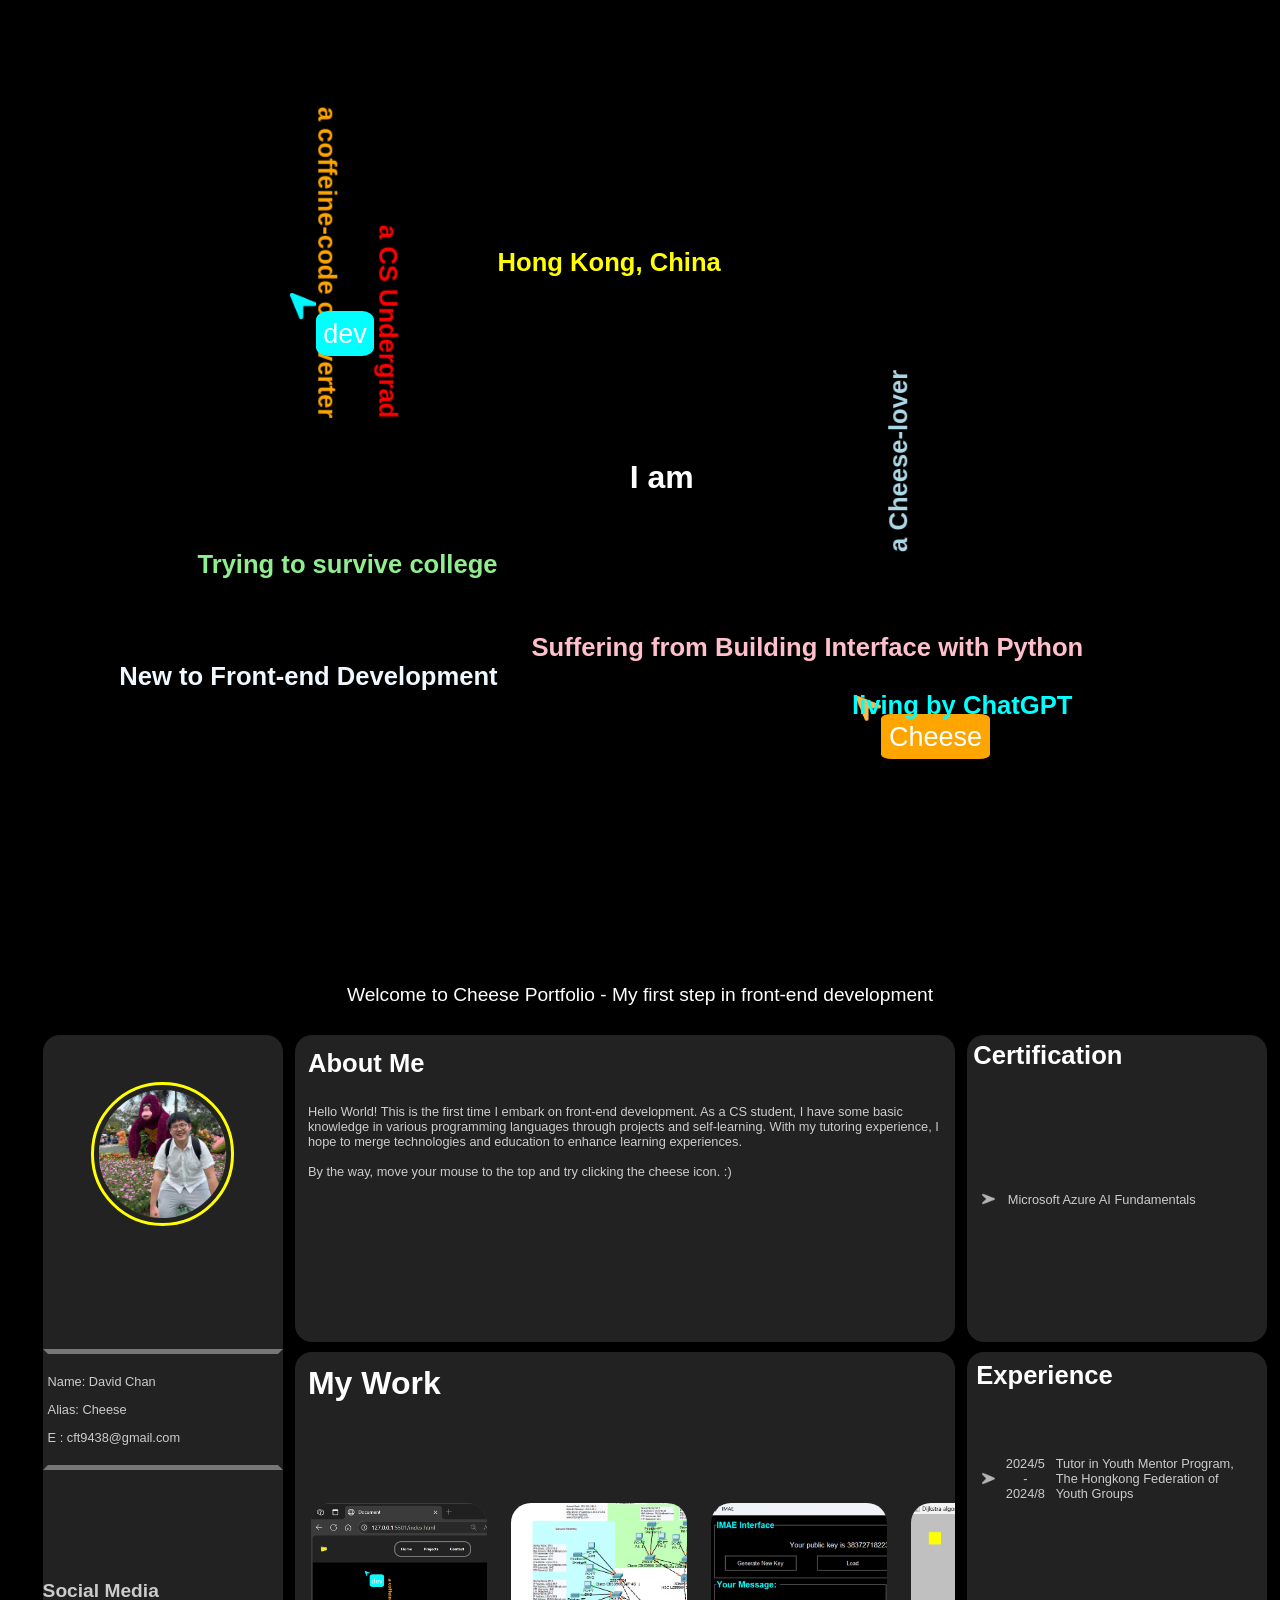
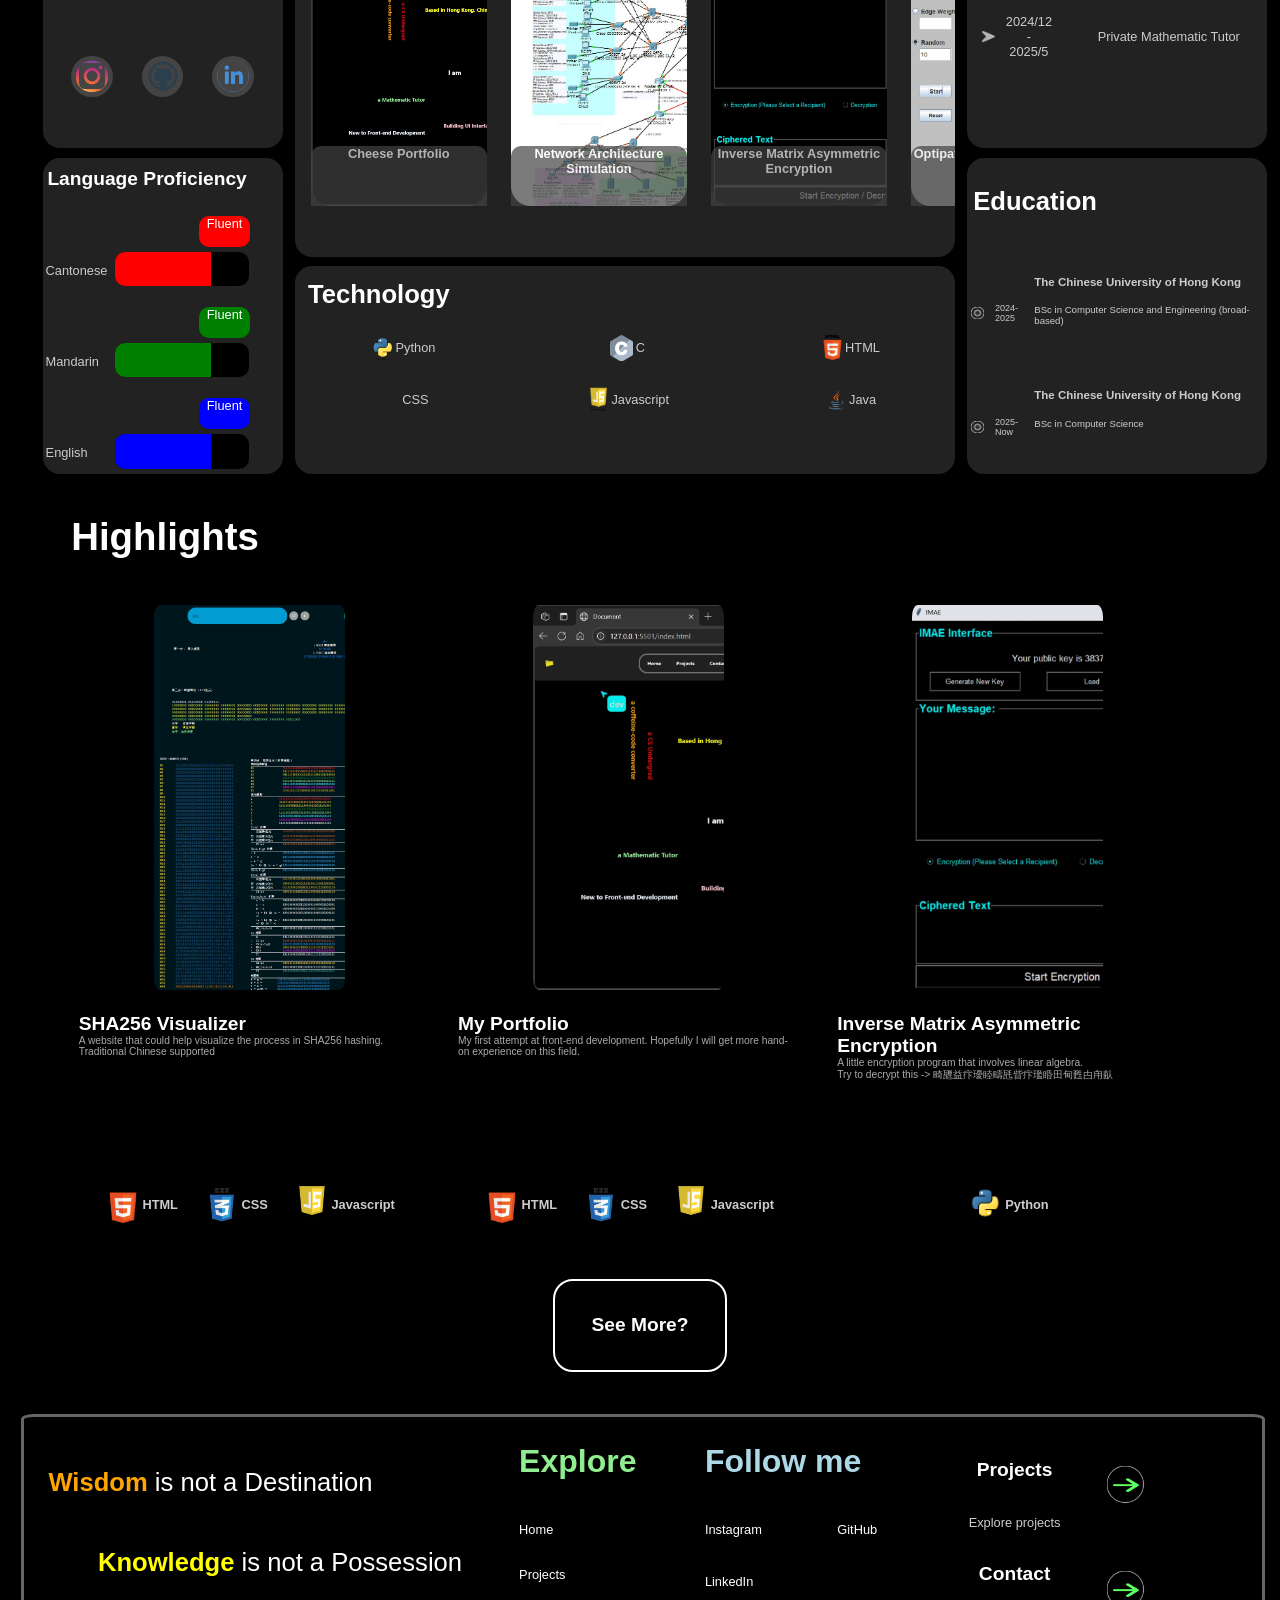
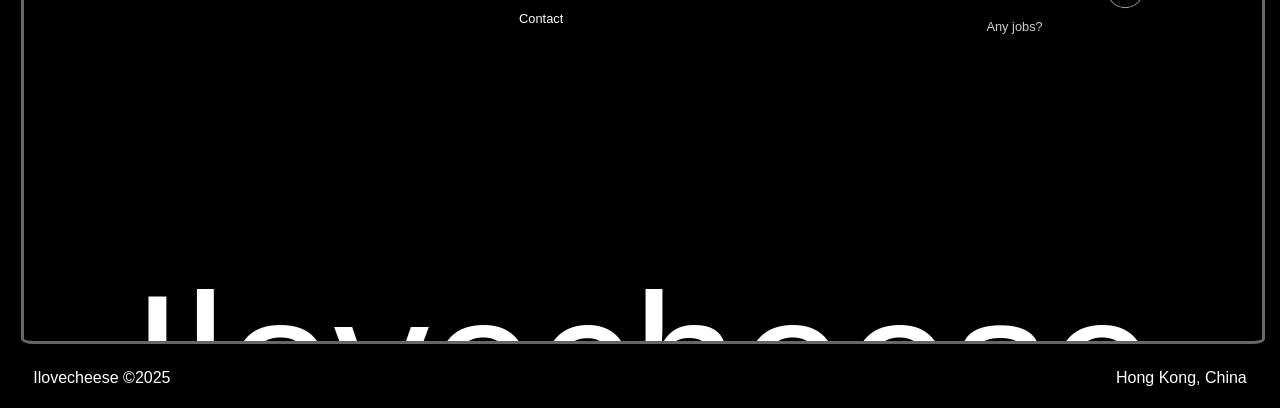
==== commit f0d9511a: "Fixed Phone users' UI" ====
--- a/index.html
+++ b/index.html
@@ -323,9 +323,9 @@
                       <img src="image/bulletPoint.png" class="buttons">
                 </div>
               
-                <div id="year2" class="years">2025-Pre.</div>
+                <div id="year2" class="years">2025-Now</div>
                 <div id="inst2" class="institution">The Chinese University of Hong Kong</div>
-                <div id="course2" class="courses">BEng in Computer Science </div>
+                <div id="course2" class="courses">BSc in Computer Science </div>
             </div>
         </div>
 
@@ -420,7 +420,7 @@
     <!--Footer-->
     <div id="footer">
         <div id="info">
-            <div id="hello"><p>One <label style="color:orange; font-weight: bold;">small step</label>  in coding,</p> <p style="position:relative; left:10%;"> a <label style="color:yellow; font-weight:bold;">giant leap</label> in creativity</p></div>
+            <div id="hello"><p><label style="color:orange; font-weight: bold;">Wisdom</label> is not a Destination</p>  <p style="position:relative; left:10%;"> <label style="color:yellow; font-weight:bold;">Knowledge</label> is not a Possession</p></div>
             <div id="exploreContainer" class="buttonFooter" >
                 <div id="exploreTitle" style="color:lightgreen; font-weight: bold; grid-area:1 / 1 / span 1 / span 1">Explore</div>
                     <div id="explore1" class="exploreButton" onclick="redirect(0,2)">Home</div>
--- a/index.css
+++ b/index.css
@@ -52,8 +52,7 @@
 }
 body>#topBar{
     position:fixed;
-    display: grid;
-    grid: 100%/ 15% 70% 15%;
+    display: flex;
     width:100%;
     left:0;
     justify-content: space-between;
@@ -61,32 +60,30 @@
     background-color: #222222;
     z-index:0;
     align-items: center;
+    top:-20%;
     z-index:11;
-    font-size: 1.5vw;
+        font-size: 1.5vw;
     transition: linear 0.3s;
 }
 
 body>#topBar>#icon{
-    position:relative;
-    width:100%;
-    left:2em;
-    display:grid;
+    display: flex;
     justify-content: center;
     align-items: center;
+    position:relative;
+    height:3vw;
+    width:3vw;
+    margin-left: 3%;
     cursor:pointer;
-    grid: 100%/30% 70%;
+    border-radius: 5px;
 
 }
 body>#topBar>#title{
-    display: flex;
-    position:relative;
     color:white;
-    grid-area: 0 / 1 / span 1 / span 1;
-    font-size:1em;
+   font-size:1.5vw;
     font-weight: bold;
-    align-self: center;
-    justify-self: center;
-    width:70%;
+    position:relative;
+    width:60%;
     height:50%;
 }
 body>#topBar>#title>#pageSelectorContainer{
@@ -94,9 +91,9 @@
     width:100%;
     height:100%;
      display: flex;
-    align-items: center;
-    justify-self: center;
-    align-self:center;
+    flex-direction: row;
+    align-items: center;
+
     justify-content: space-around;
 }
 body>#topBar>#title>#pageSelectorContainer>.button>a{
@@ -110,26 +107,17 @@
 }
 body>#topBar>#languageSelector{
     position:relative;
-    width:100%;
+    width:10%;
     height:80%;
     display: flex;
-    align-items: center;
-    justify-content: space-evenly;
+    right:3%;
+    align-items: center;
+    justify-content: space-between;
     color:white;
-    font-size:1vw;
+    font-size:1.5vw;
 }
 body>#topBar>#languageSelector>.lang{
     cursor: pointer;
-}
-body>#topBar>#icon>#text{
-    color:white;
-    position:relative;
-    display: flex;
-    align-items: center;
-    width:100%;
-    height:100%;
-    font-size: .6em;
-    opacity: 0;
 }
 body>#topBar:has(#icon:hover) > #icon>#text{
     animation: showText 0.3s forwards;
@@ -139,10 +127,26 @@
         opacity: 1;
     }
 }
+body>#topBar>#icon>#text{
+    color:white;
+    position:absolute;
+    width:400%;
+    height:50%;
+    display: flex;
+    align-items: center;
+    text-align: center;
+    justify-content: center;
+    left:100%;
+    background-color: #222222;
+    border-radius:10px;
+    font-family: 'Segoe UI', Tahoma, Geneva, Verdana, sans-serif;
+    opacity: 0;
+    font-size: small;
+}
 body>#topBar>#icon>#iconImg{
     position:relative;
-    height:2em;
-    width:2em;
+    height:80%;
+    width:80%;
 
 }
 
@@ -364,8 +368,10 @@
         font-family: 'Segoe UI', Tahoma, Geneva, Verdana, sans-serif;
         padding:30%;
         border-radius: 20%;
+        font-size: min(3vw,3vh);
         color:white;
-        background-color: aqua;    
+        background-color: aqua;   
+        z-index: -10; 
     }
 
     #body>#intro>#movingCursor2{
@@ -374,6 +380,7 @@
         height:2vw;
         background-image: url("image/pointer2.png");
         background-size: contain;
+        font-size: min(3vw,3vh);
         background-repeat: no-repeat;
         z-index:-110;
     }
@@ -461,7 +468,7 @@
         font-weight: bold;
         z-index:10;
         margin-top:10%;
-        font-size: 1.5vw;
+        font-size: max(1.5vw,1.5vh);
     }
     body>#myProject>.projectsMain>.mainTextContainer>.subTextContainer{
         color:#AAAAAA;
@@ -488,6 +495,7 @@
         justify-content: space-evenly;
         font-family: 'Segoe UI', Tahoma, Geneva, Verdana, sans-serif;
         font-weight: bold;
+        font-size: max(1vw,1vh);
         color:var(--mainFontColor);
 
      }
@@ -877,7 +885,7 @@
     display:flex;
     width:100%;
     height:100%;
-    border-radius: 10px;
+    border-radius: min(1vw,1vh);
     background-color: var(--itemBackgroundColor);
     border-style:solid;
     transition:ease-in 0.3s;
@@ -1368,6 +1376,7 @@
 
 #main>#education{
     grid-area: 4/3/ span 3/ span 1;
+    flex-wrap: wrap;
     display: flex;
     flex-direction: column;
     position:relative;
@@ -1381,14 +1390,16 @@
     color:white;
     margin-left:2%;
     font-size:2vw;
+    
 }
 #main>#education>.educationTabs{
     position:relative;
     display: grid;
     grid-gap:10px;
-    grid: 40% 33.33% 26.67%/ 5% 10% 80%;
+    grid: 33.33% 33.33% 33.33%/ 5% 10% 80%;
     margin-left:1%;
     margin-right:1%;
+    
 }
 #main>#education>.educationTabs>.buttonContainer{
     grid-area:1 / 1/span 3/span 1;
@@ -1411,18 +1422,21 @@
     display: flex;
     align-items: center;
     color:var(--mainFontColor);
-    font-size: 0.5vw;
+    font-size: min(1vw, 1vh);
     justify-content: left;
     overflow:hidden;
 }
 #main>#education>.educationTabs>.institution{
     grid-area: 1 / 3 / span 1 / span 1;
     position: relative;
+    width:90%;
+    height:100%;
+
     display: flex;
     align-items: right;
     justify-content: left;
     color:var(--mainFontColor);
-    font-size:1vw;
+    font-size:max(0.9vw,0.9vh);
     font-weight: bold;
 }
 #main>#education>.educationTabs>.courses{
@@ -1444,9 +1458,8 @@
 
 @media (max-width:450px){
     #body{
-        position:absolute;
         overflow-x: hidden;
-        height:800vh;   
+        height:auto;   
     }
     #body>#intro{
     align-self: center;
@@ -1456,6 +1469,18 @@
     height:12%;
     font-size:1.5vw;
 }
+body>#topBar{
+    position:fixed;
+    width:100vw;
+    height:10vh;
+}
+
+body>#detectArea{
+    position:fixed;
+    width:100vw;
+    height:10vh;
+    z-index: 10;
+}
 body>#topBar>#title{
    font-size:4vw;
 }
@@ -1464,6 +1489,11 @@
 }
 body>#topBar>#languageSelector>.lang{
     font-size: 3vw;
+}
+#body>#intro{
+    position:relative;
+    height:80vh;
+    width:100vw;
 }
 #body>#intro>#introContainer>.textTitle{
     display: flex;
@@ -1472,6 +1502,10 @@
     font-size:3.5vw;
     font-weight: bold;
 }
+#body>#intro>#movingCursor2{
+        position:absolute;
+        right:10vw;
+}
 
     #body>#intro>#introContainer>.text{
         font-size:3vw;
@@ -1484,30 +1518,32 @@
 
     #body #main{
         position:relative;
-        height:30%;
-        width:100%;
-        grid: 25% 15% 10% 15% 7% 7% 10% 10%/ 100%;
+        display: grid;
+        height:350vh;
+        width:90%;
+        grid: 30% 10% 10% 15% 10% 10% 10% 15%/ 100%;
     }
     #body #main #mainIcon{
         grid-area: 1 / 1 / span 1 / span 1;
     }
     #body #main #mainIcon #myFaceContainer #cheesePic{
-        height:20vw;
-        width:20vw;
+        height:max(20vw,20vh);
+        width:max(20vw,20vh);
     }
     #body #main #mainIcon #info{
-        font-size: 2.5vw;
+        font-size: max(2vw,2vh);
     }
     #body #main #mainIcon #socialTitle{
-        font-size:3vw;
-        position:relative;
+        font-size:max(2vw,2vh);
+        position:relative;
+        top:0%;
         left:2vw;
     }
 
     #body #main #mainIcon #social .icon{
         position:relative;
-        width:5vw;
-        height:5vw;
+        width:max(5vw,5vh);
+        height:max(5vw,5vh);
     }
 
 
@@ -1602,9 +1638,9 @@
     }
     #body #myProject{
         position:relative;
-        height:30%;
+        height:200vh;
         width:100%;
-        top:15vh;
+        top:60vh;
         display: grid;
         grid: 4% 27% 27% 27% 9% / 100%;
         grid-gap: 2%;
@@ -1650,17 +1686,18 @@
         grid-area: 5 / 1 / span 1 / span 1;
         position:relative;
         width:100%;
+        height:10vh;
     }
     #body #myProject #loadMoreContainer #loadMore{
-        width:30%;
-        height:30%;
+        width:30vw;
+        height:7vh;
         font-size:3vw;
     }
     
     #body #footer{
         position:relative;
         height:5%;
-        top:2%;
+        top:65vh;
        
     }
     body>#footer>#info{
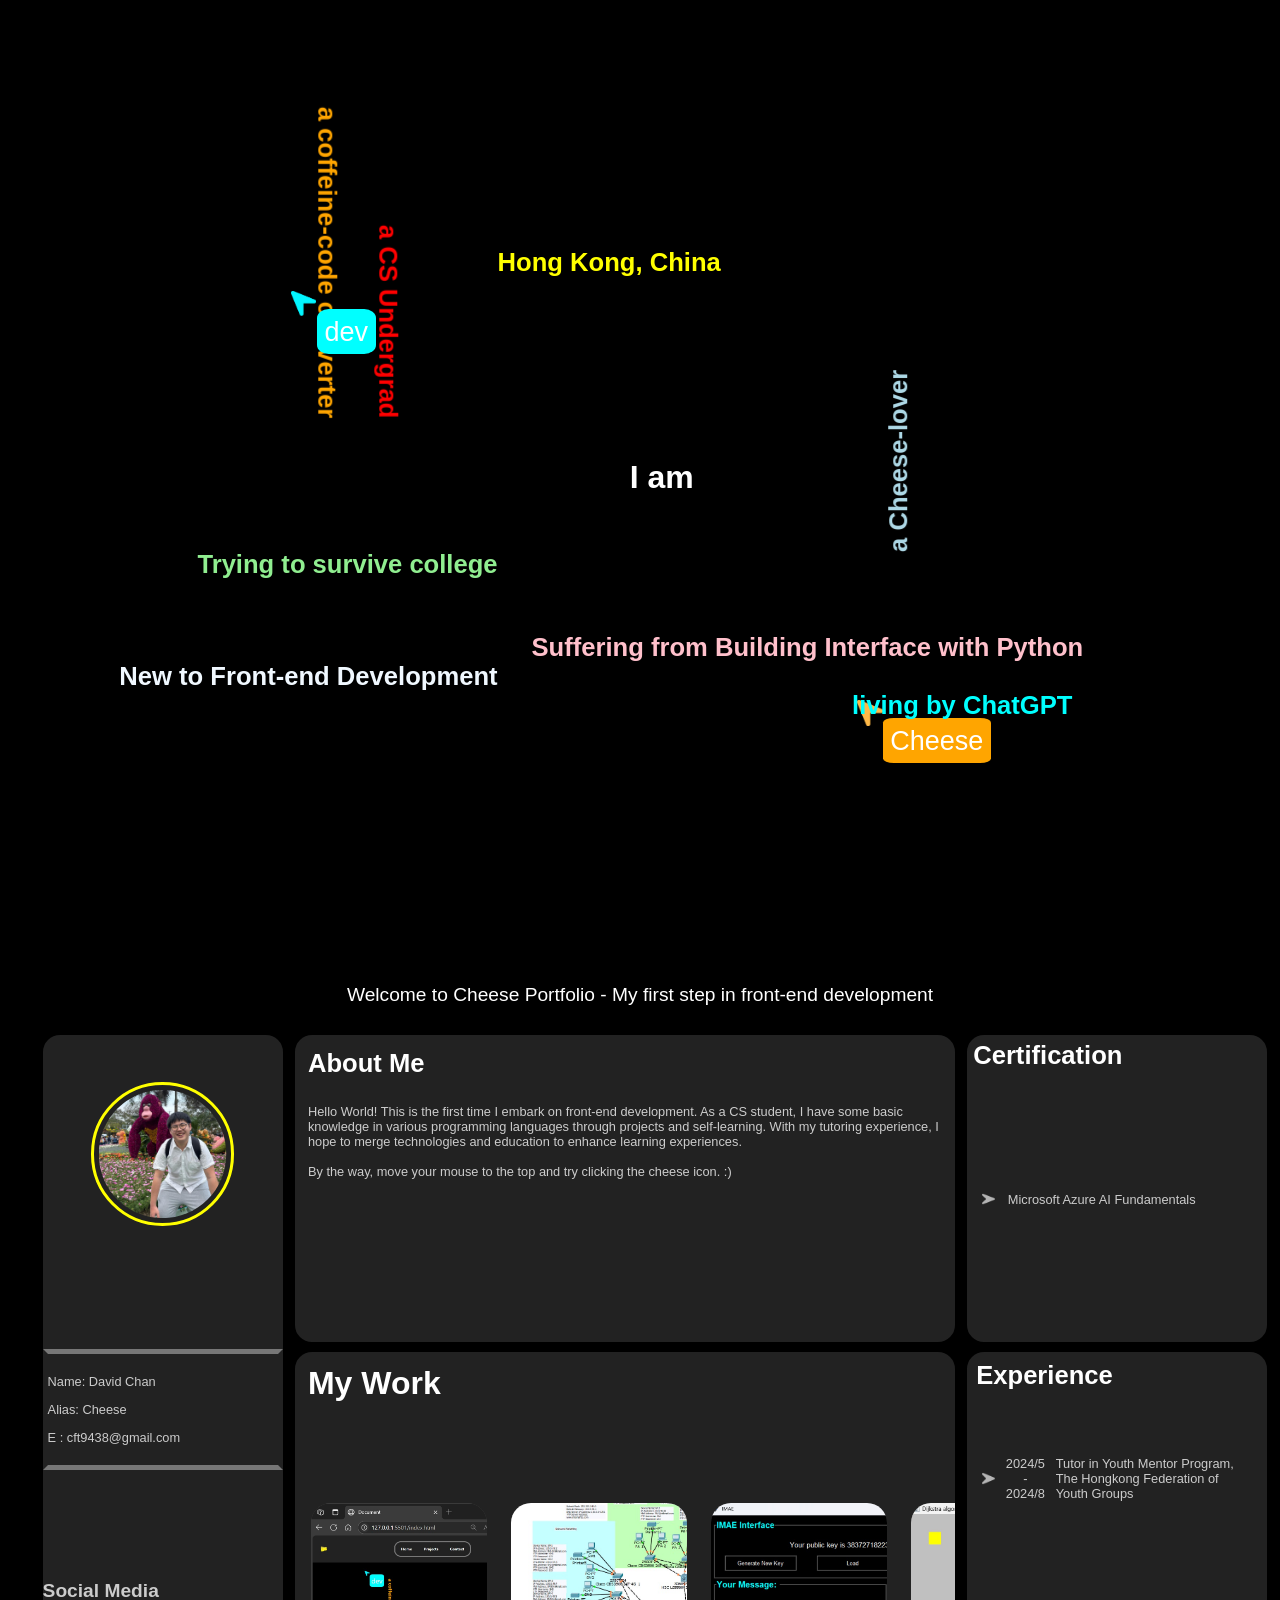
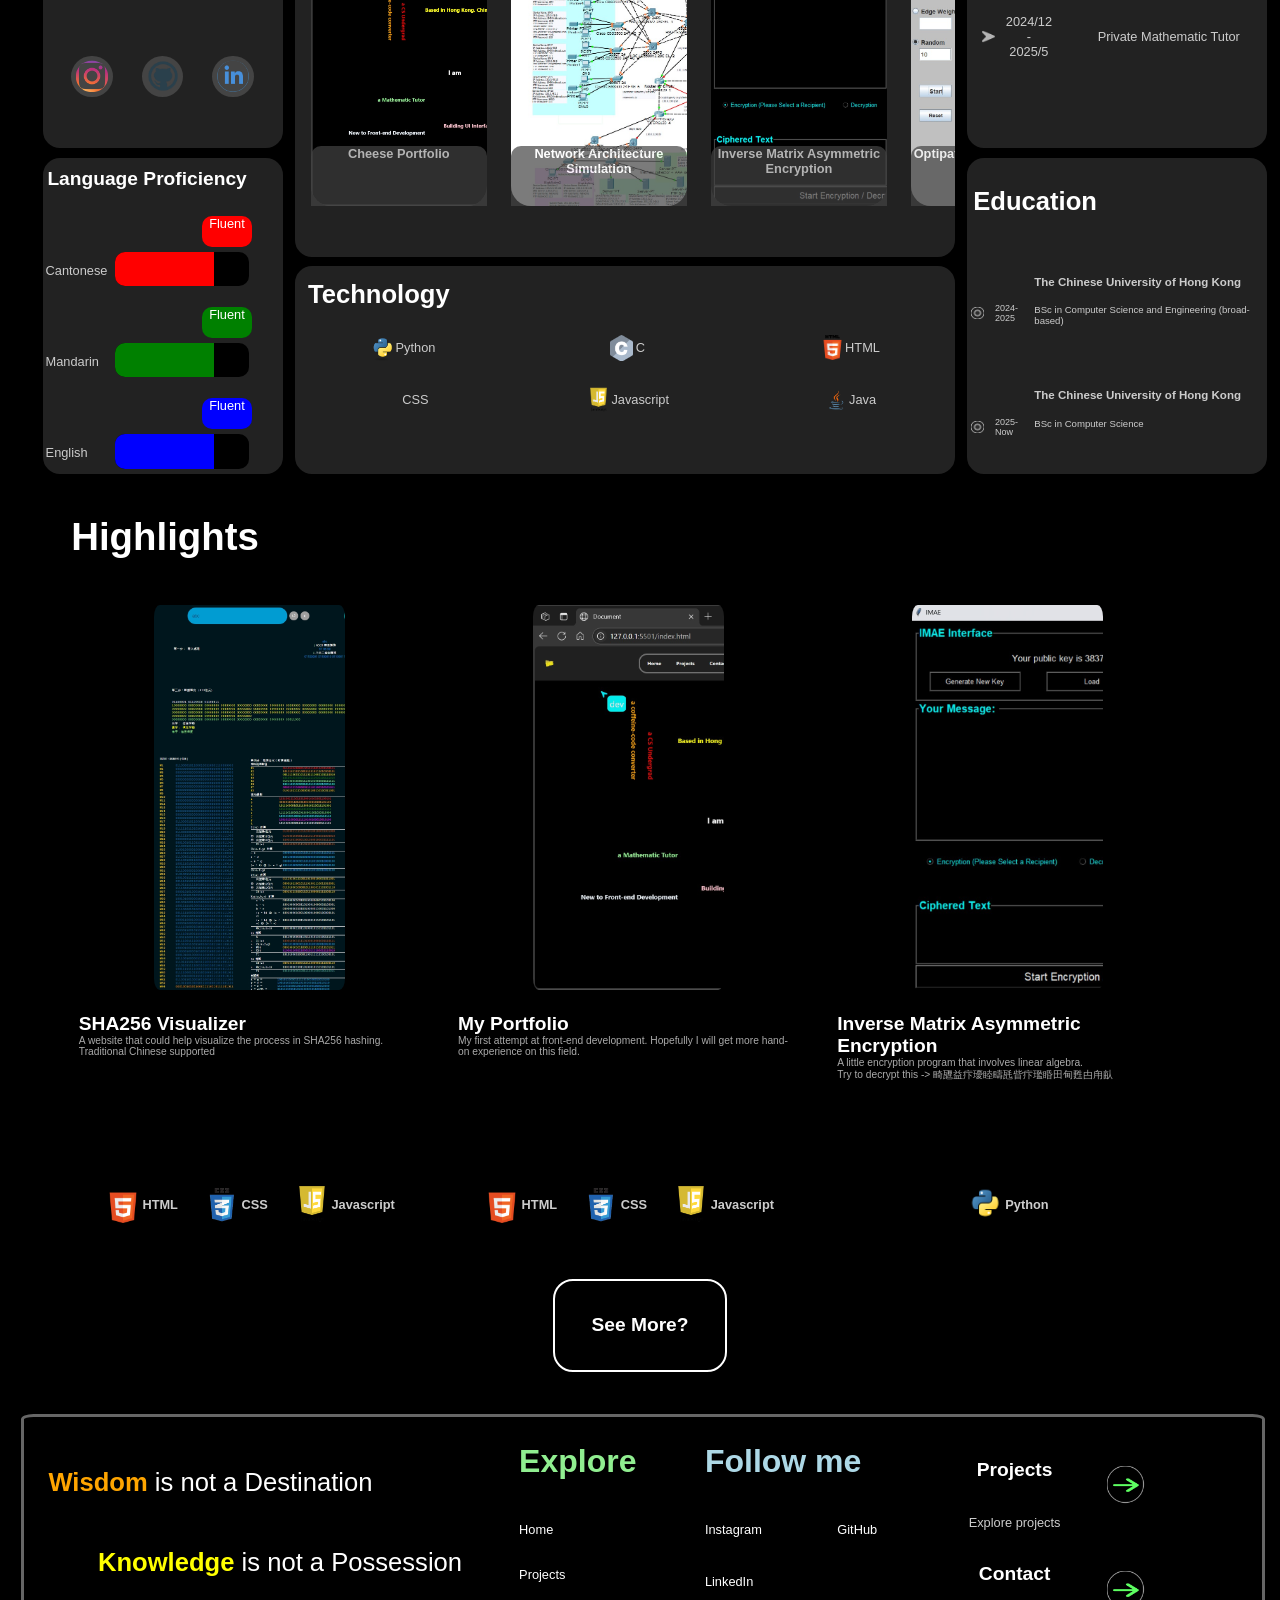
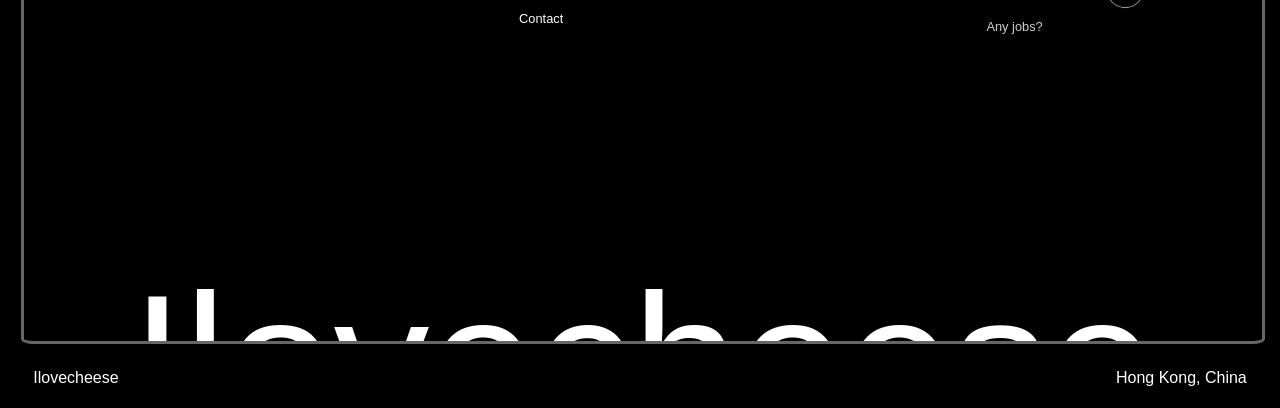
==== commit d265c667: "Fixed font size" ====
--- a/index.html
+++ b/index.html
@@ -457,7 +457,7 @@
             </div>
         </div>
         <div id="copyrightContainer">
-            <div id="copyright">Ilovecheese ©2025</div>
+            <div id="copyright">Ilovecheese</div>
             <div id="base">Hong Kong, China</div>
         </div>
     </div>
--- a/index.css
+++ b/index.css
@@ -1474,7 +1474,14 @@
     width:100vw;
     height:10vh;
 }
-
+body>#topBar>#icon>#iconImg{
+    position:relative;
+    width:min(5vw,5vh);
+    height:min(5vw,5vh);
+}
+body>#topBar>#icon>#text{
+    font-size: min(2vw,2vh);
+}
 body>#detectArea{
     position:fixed;
     width:100vw;
@@ -1492,7 +1499,7 @@
 }
 #body>#intro{
     position:relative;
-    height:80vh;
+    height:60vh;
     width:100vw;
 }
 #body>#intro>#introContainer>.textTitle{
@@ -1519,22 +1526,22 @@
     #body #main{
         position:relative;
         display: grid;
-        height:350vh;
+        height:300vh;
         width:90%;
-        grid: 30% 10% 10% 15% 10% 10% 10% 15%/ 100%;
+        grid: 20% 10% 10% 10% 10% 10% 10% 15%/ 100%;
     }
     #body #main #mainIcon{
         grid-area: 1 / 1 / span 1 / span 1;
     }
     #body #main #mainIcon #myFaceContainer #cheesePic{
-        height:max(20vw,20vh);
-        width:max(20vw,20vh);
+        height:max(10vw,10vh);
+        width:max(10vw,10vh);
     }
     #body #main #mainIcon #info{
-        font-size: max(2vw,2vh);
+        font-size: max(1.5vw,1.5vh);
     }
     #body #main #mainIcon #socialTitle{
-        font-size:max(2vw,2vh);
+        font-size:max(1.5vw,1.5vh);
         position:relative;
         top:0%;
         left:2vw;
@@ -1542,8 +1549,8 @@
 
     #body #main #mainIcon #social .icon{
         position:relative;
-        width:max(5vw,5vh);
-        height:max(5vw,5vh);
+        width:max(3vw,3vh);
+        height:max(3vw,3vh);
     }
 
 
@@ -1638,9 +1645,9 @@
     }
     #body #myProject{
         position:relative;
-        height:200vh;
+        height:170vh;
         width:100%;
-        top:60vh;
+        top:5vh;
         display: grid;
         grid: 4% 27% 27% 27% 9% / 100%;
         grid-gap: 2%;
@@ -1674,10 +1681,10 @@
         justify-content: center;
     }
     #body #myProject .projectsMain .textContainer{
-        font-size: 4vw;
+        font-size: min(4vw,4vh);
     }
     #body #myProject .projectsMain .subTextContainer{
-        font-size: 2.5vw;
+        font-size: min(2.5vw,2.5vh);
         display: flex;
         align-self: center;
         justify-self: center;
@@ -1696,8 +1703,8 @@
     
     #body #footer{
         position:relative;
-        height:5%;
-        top:65vh;
+        height:35vh;
+        top:10vh;
        
     }
     body>#footer>#info{
@@ -1729,11 +1736,11 @@
     justify-content: center;
    }
     #body #footer #info div #exploreTitle{
-        font-size:3vw;
+        font-size:2.5vw;
         grid-area: 2 / 1 / span 1 / span 1;
     }
     #body #footer #info #exploreContainer .exploreButton{
-        font-size:1.5vh;
+        font-size:2vw;
     }
     #body #footer #info #socialContainer{
         grid-area: 1 / 3 / span 1 / span 1;
@@ -1744,16 +1751,16 @@
         grid:50% 50% / 30% 30%;
     }
     #body #footer #info #socialContainer .socialButton{
-        font-size:1.5vh;
+        font-size:2vw;
     }
     #body #footer #info #otherPagesContainer{
         grid-area: 2 / 2 / span 1 / span 2;
     }
     #body #footer #info #otherPagesContainer .container .title{
-        font-size:2vh;
+        font-size:2.5vw;
     }
     #body #footer #info #otherPagesContainer .container .subtitle{
-        font-size: 1.5vh;
+        font-size: 2vw;
         width:100%;
     }
     #body #footer #info #name{
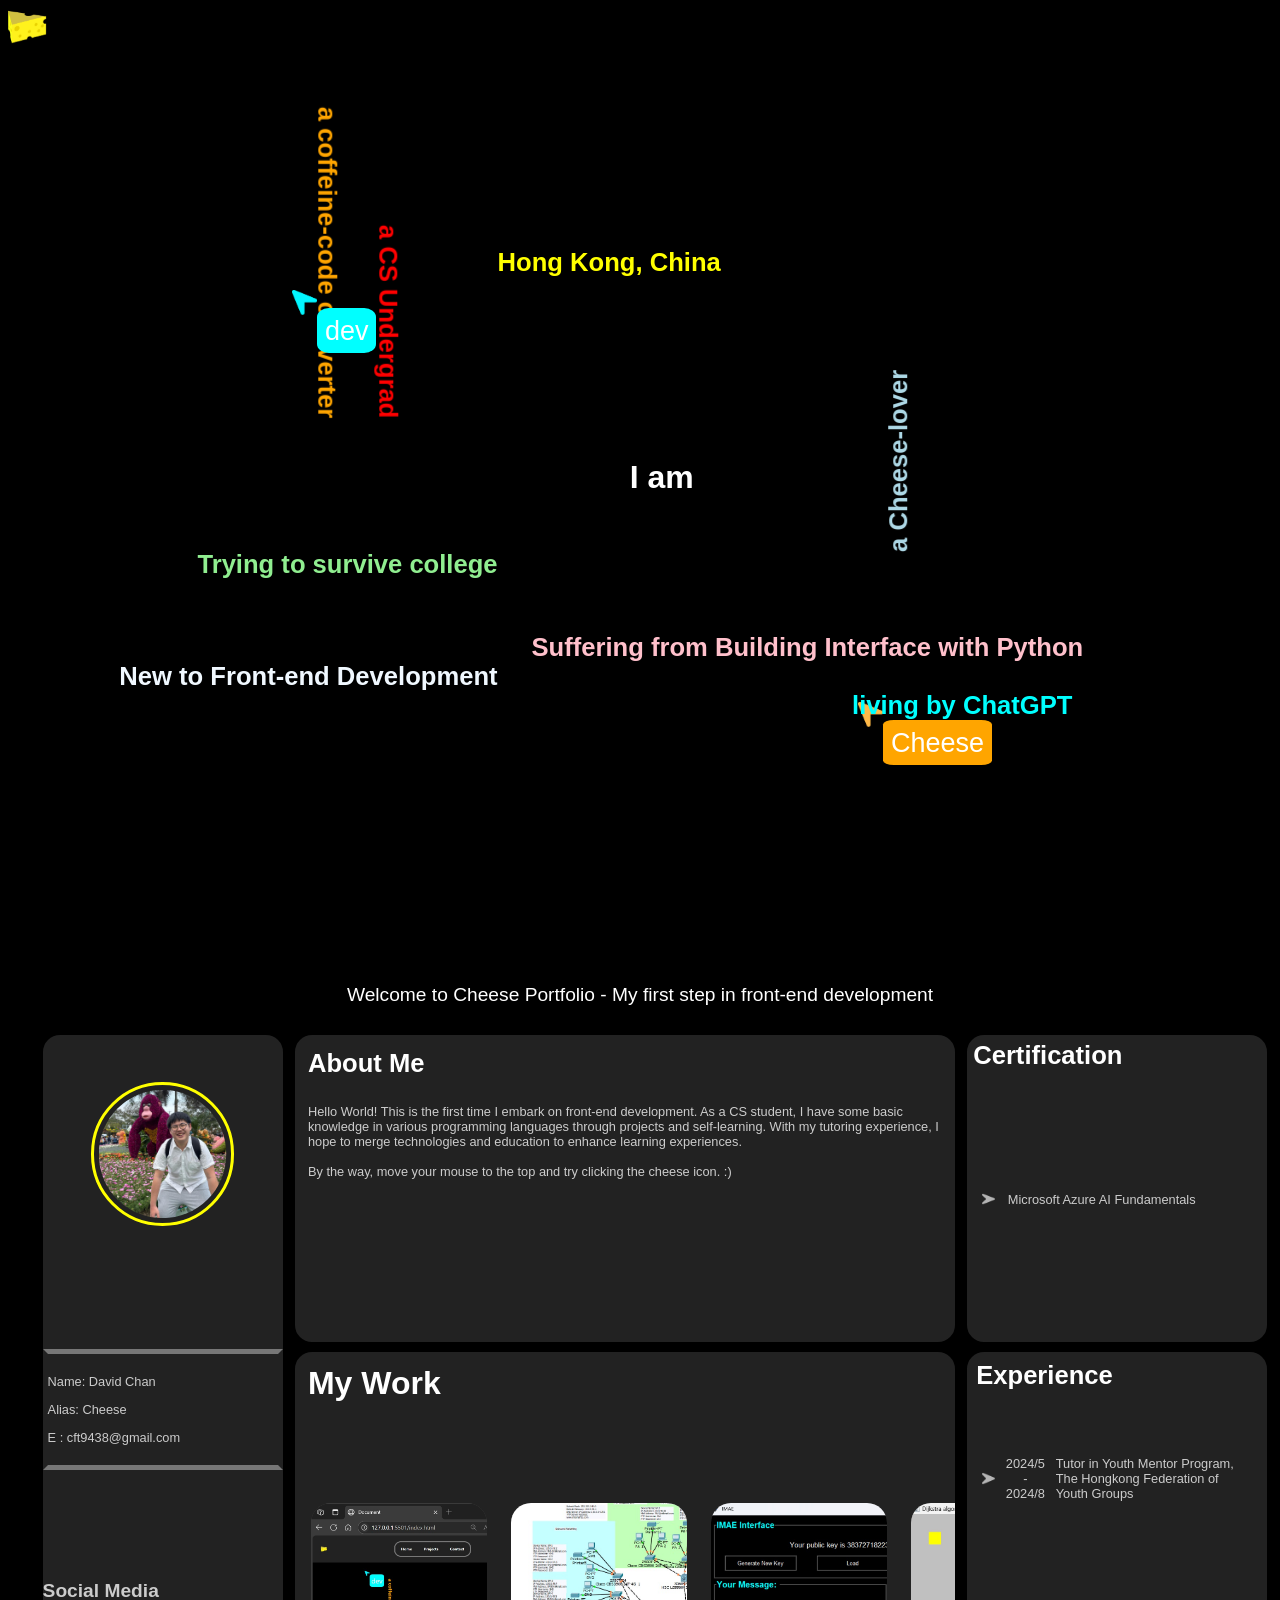
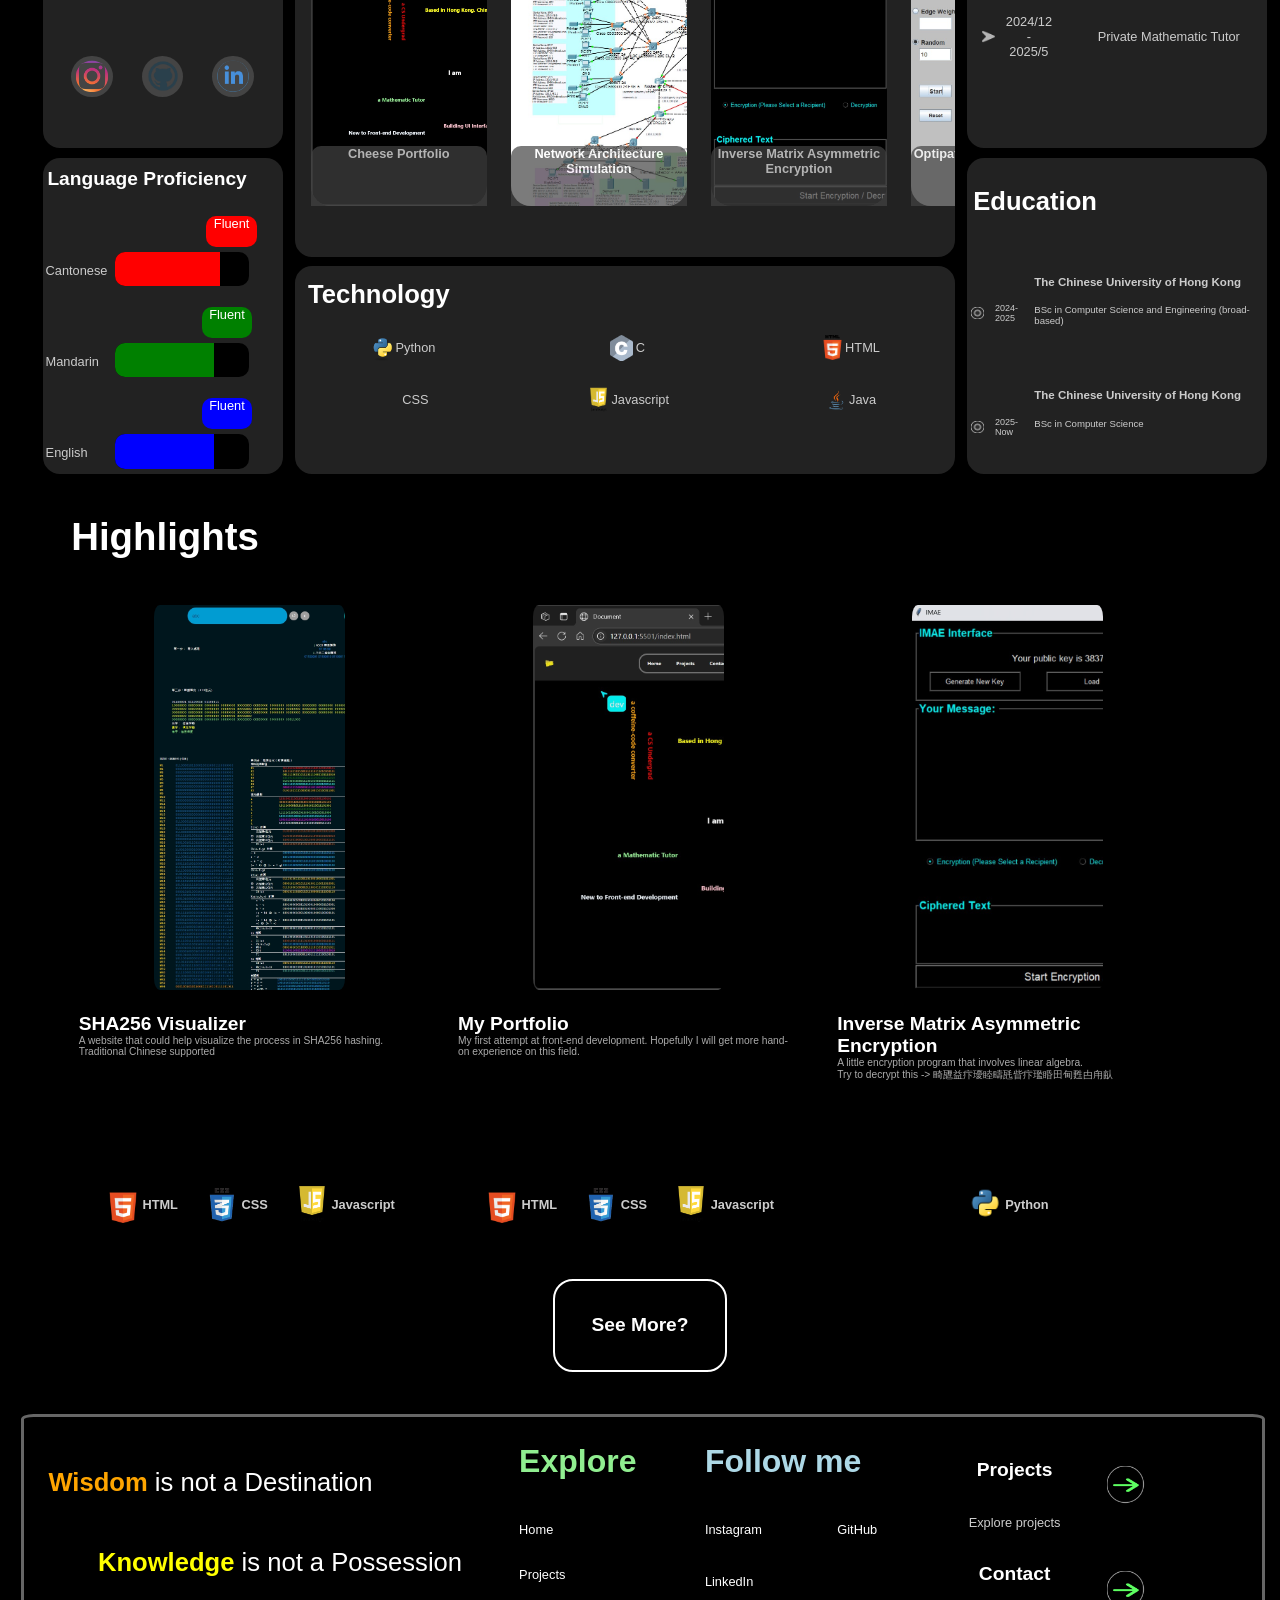
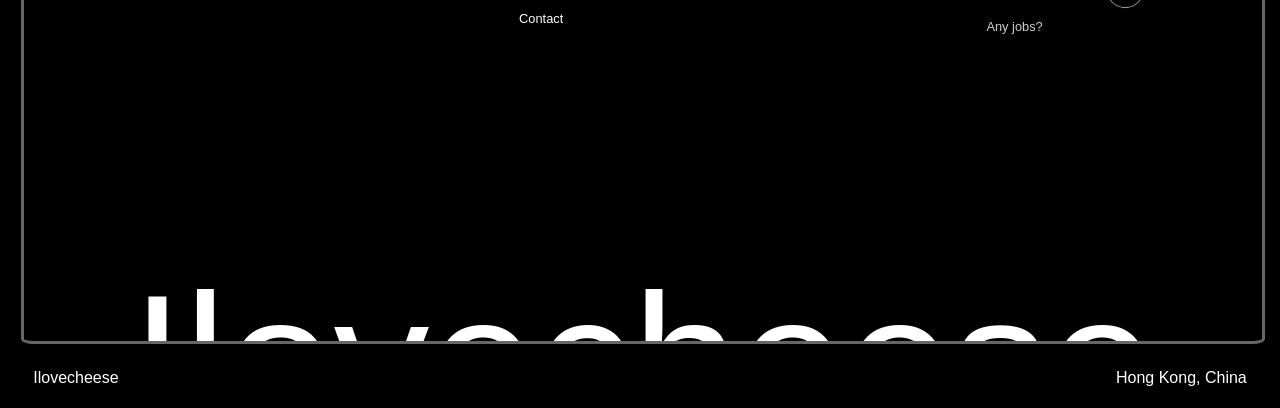
==== commit f913c8b3: "Added screen-size checker" ====
--- a/index.html
+++ b/index.html
@@ -9,7 +9,10 @@
 
  
 <body id="body" onload="language(0)">
-    <div id="blackScreen"></div>
+
+    <div id="screenSizeIncompatible">
+        Screen size incompatible. <br>Please use other devices. Sorry for the inconvenience.
+    </div>
     <!--Cheese Cursor-->
     <!--Hidden box that tracks the cheese cursor-->
     <img src="image/cheese.png" id="cheeseCursor">
--- a/index.css
+++ b/index.css
@@ -30,8 +30,8 @@
 #cheeseCursor{
     position:absolute;
     z-index: 10;
-    height:3vw;
-    width:3vw;
+    height:3svw;
+    width:3svw;
     animation: moveCursor 10s forwards infinite linear;
     opacity:0;
     z-index:-10;
@@ -44,6 +44,18 @@
     }
 }
 
+body>#screenSizeIncompatible{
+    position: absolute;
+    top: 0%;
+    color:white;
+    display: flex;
+    align-items: center;
+    justify-content: center;
+    width:100vw;
+    opacity: 0;
+    height:100vh;
+    background-color: black;
+}
 body>#detectArea{
     position:fixed;
     width:100%;
@@ -62,7 +74,7 @@
     align-items: center;
     top:-20%;
     z-index:11;
-        font-size: 1.5vw;
+        font-size: 1.5svw;
     transition: linear 0.3s;
 }
 
@@ -71,8 +83,8 @@
     justify-content: center;
     align-items: center;
     position:relative;
-    height:3vw;
-    width:3vw;
+    height:3svw;
+    width:3svw;
     margin-left: 3%;
     cursor:pointer;
     border-radius: 5px;
@@ -80,7 +92,7 @@
 }
 body>#topBar>#title{
     color:white;
-   font-size:1.5vw;
+   font-size:1.5svw;
     font-weight: bold;
     position:relative;
     width:60%;
@@ -114,7 +126,7 @@
     align-items: center;
     justify-content: space-between;
     color:white;
-    font-size:1.5vw;
+    font-size:1.5svw;
 }
 body>#topBar>#languageSelector>.lang{
     cursor: pointer;
@@ -217,12 +229,12 @@
     display: flex;
     align-items: center;
     justify-content: center;
-    font-size:2.5vw;
+    font-size:2.5svw;
     font-weight: bold;
 }
 
     #body>#intro>#introContainer>.text{
-        font-size:2vw;
+        font-size:2svw;
     }
    #body>#intro>#introContainer>#text1{
         display: flex;
@@ -346,17 +358,17 @@
     }
     #body #intro #bottomText{
         color:white;
-        font-size:1.5vw;
+        font-size:1.5svw;
 
     }
     #body>#intro>#movingCursor1{
         position:absolute;
-        width:2vw;
-        height:2vw;
+        width:2svw;
+        height:2svw;
         background-image: url("image/pointer.png");
         background-size: contain;
         background-repeat: no-repeat;
-        left:100vw;
+        left:100svw;
         z-index:1;
     }
 
@@ -368,7 +380,7 @@
         font-family: 'Segoe UI', Tahoma, Geneva, Verdana, sans-serif;
         padding:30%;
         border-radius: 20%;
-        font-size: min(3vw,3vh);
+        font-size: min(3svw,3svh);
         color:white;
         background-color: aqua;   
         z-index: -10; 
@@ -376,11 +388,11 @@
 
     #body>#intro>#movingCursor2{
         position:absolute;
-        width:2vw;
-        height:2vw;
+        width:2svw;
+        height:2svw;
         background-image: url("image/pointer2.png");
         background-size: contain;
-        font-size: min(3vw,3vh);
+        font-size: min(3svw,3svh);
         background-repeat: no-repeat;
         z-index:-110;
     }
@@ -405,13 +417,14 @@
         display:inline-grid;
         grid: 17% 65% 18%/ 30% 30% 30%;
         align-items: center;
+        opacity: 1;
         justify-content: center;
     }
     #myProject>#title{
         grid-area:1 / 1 / span 1 / span 3;
         height:100%;
         color:white;
-        font-size: 3vw;
+        font-size: 3svw;
         font-weight:bold;
         display: flex;
         align-items:last baseline;
@@ -468,11 +481,11 @@
         font-weight: bold;
         z-index:10;
         margin-top:10%;
-        font-size: max(1.5vw,1.5vh);
+        font-size: max(1.5svw,1.5svh);
     }
     body>#myProject>.projectsMain>.mainTextContainer>.subTextContainer{
         color:#AAAAAA;
-        font-size:0.8vw;
+        font-size:0.8svw;
         z-index:10;
     }
 
@@ -495,7 +508,7 @@
         justify-content: space-evenly;
         font-family: 'Segoe UI', Tahoma, Geneva, Verdana, sans-serif;
         font-weight: bold;
-        font-size: max(1vw,1vh);
+        font-size: max(1svw,1svh);
         color:var(--mainFontColor);
 
      }
@@ -512,8 +525,8 @@
         position:relative;
         background-size: contain;
         background-repeat: no-repeat;
-        width:3vw;
-        height:3vw;
+        width:3svw;
+        height:3svw;
 
      }
     body>#myProject>.projectsMain>.techContainer>#HTML>#HTMLPic{
@@ -521,32 +534,32 @@
         position:relative;
         background-size: contain;
         background-repeat: no-repeat;
-        width:3vw;
-        height:3vw;
+        width:3svw;
+        height:3svw;
      }
       body>#myProject>.projectsMain>.techContainer>#CSS>#CSSPic{
         background-image: url("image/CSS.png");
         position:relative;
         background-size: contain;
         background-repeat: no-repeat;
-        width:3vw;
-        height:3vw;
+        width:3svw;
+        height:3svw;
      }
       body>#myProject>.projectsMain>.techContainer>#JS>#JSPic{
         background-image: url("image/javascript.png");
         position:relative;
         background-size: contain;
         background-repeat: no-repeat;
-        width:3vw;
-        height:3vw;
+        width:3svw;
+        height:3svw;
      }
      body>#myProject>.projectsMain>.techContainer>#python>#pythonPic{
         background-image: url("image/python.png");
         position:relative;
         background-size: contain;
         background-repeat: no-repeat;
-        width:3vw;
-        height:3vw;
+        width:3svw;
+        height:3svw;
      }
     body>#myProject>#loadMoreContainer{
         position:relative;
@@ -566,7 +579,7 @@
         border-radius: 20px;
         width:15%;
         font-weight: bold;
-        font-size: 1.5vw;
+        font-size: 1.5svw;
         font-family: 'Segoe UI', Tahoma, Geneva, Verdana, sans-serif;
         display: flex;
         align-items: center;
@@ -582,8 +595,8 @@
         position:absolute;
         z-index:-100;
         top:100%;
-        height:2vw;
-        width:2vw;
+        height:2svw;
+        width:2svw;
         background-color: skyblue;
         transition: ease-in-out 0.2s;
         border-radius: 30%;
@@ -599,6 +612,7 @@
         width:100%;
         height:60%;
         display: grid;
+        opacity:  0 ;
         grid: 90% 10%/100%;
 
     }
@@ -629,7 +643,7 @@
         width:100%;
         padding-top:5%;
         padding-left:5%;
-        font-size: 2vw;
+        font-size: 2svw;
         display: flex;
         flex-direction: column;
     }
@@ -639,7 +653,7 @@
         height:100%;
         width:100%;
         display: grid;
-        font-size: 1vw;
+        font-size: 1svw;
         grid: 30% 17% 17% 17% / auto;
         top:10%
 
@@ -682,7 +696,7 @@
         grid-area: 1/ 1 / span 1 / span 2;
     }
     body>#footer>#info>#socialContainer>.socialButton{
-        font-size:1vw;
+        font-size:1svw;
         cursor:pointer;
         position:relative;
         width:fit-content;
@@ -722,7 +736,7 @@
     body>#footer>#info>#otherPagesContainer>.container>.title{
         grid-area: 1 / 1 / span 1 / span 1;
         font-weight:bold;
-        font-size:1.5vw;
+        font-size:1.5svw;
         display: flex;
         align-items: center;
         justify-content: center;
@@ -733,7 +747,7 @@
         display: flex;
         align-items: center;
         justify-content: center;
-        font-size:1vw;
+        font-size:1svw;
         color:var(--mainFontColor);
         transition:linear 0.1s;
     }
@@ -752,8 +766,8 @@
          background-repeat: no-repeat;
         background-size: contain;
         position:relative;
-        width:3vw;
-        height:3vw;
+        width:3svw;
+        height:3svw;
         transition:ease-out 0.1s;
     }
     body>#footer>#info>#otherPagesContainer>.container:hover > .title{
@@ -768,7 +782,7 @@
         display: flex;
         justify-content: center;
         align-items: last baseline;
-        font-size:15vw;
+        font-size:15svw;
         bottom:-50%;
 
     }
@@ -783,8 +797,8 @@
 
 #enhanceMyFace{
     position:fixed;
-    width:100vw;
-    height:100vh;
+    width:100svw;
+    height:100svh;
     z-index: -10000;
     display: grid;
     grid: 100% / 50% 50%;
@@ -801,16 +815,16 @@
 }
 
 #enhanceMyFace > #leftBackdrop{
-    left:-100vw;
+    left:-100svw;
 }
 
 #enhanceMyFace > #rightBackdrop{
-    right:-100vw;
+    right:-100svw;
 }
 #enhanceMyFace > #faceContent{
     position:absolute;
-    width:100vw;
-    height:100vh;
+    width:100svw;
+    height:100svh;
     display: grid;
     grid: 10% 70% 20% /100%;
 }
@@ -819,7 +833,7 @@
     position:relative;
     width:100%;
     height:100%;
-    font-size:min(5vw,5vh);
+    font-size:min(5svw,5svh);
     color:white;
     display: flex;
     flex-direction: column;
@@ -829,8 +843,8 @@
 
 #enhanceMyFace > #faceContent > #faceEnhanced{
     position: relative;
-    width:min(60vw,60vh);
-    height:min(60vw,60vh);
+    width:min(60svw,60svh);
+    height:min(60svw,60svh);
     background-color: red;
     display: flex;
     align-self: center;
@@ -851,7 +865,7 @@
     display: flex;
     align-items: center;
     justify-content: center;
-    font-size: min(3vw,3vh);
+    font-size: min(3svw,3svh);
 }
 
 #enhanceMyFace > #faceContent > #faceLeaveContainer > #faceLeave{
@@ -870,6 +884,7 @@
     display: grid;
     grid: 20% 10% 40% 10% 10% 10% / 20% 55% 25%;
     width:95%;
+    opacity: 1;
     height:100%;
     align-items: center;
     z-index:9;
@@ -885,7 +900,7 @@
     display:flex;
     width:100%;
     height:100%;
-    border-radius: min(1vw,1vh);
+    border-radius: min(1svw,1svh);
     background-color: var(--itemBackgroundColor);
     border-style:solid;
     transition:ease-in 0.3s;
@@ -915,8 +930,8 @@
 #main>#mainIcon>#myFaceContainer>#cheesePic{
     position:relative;
     display: flex;
-    width:10vw;
-    height:10vw;
+    width:10svw;
+    height:10svw;
     padding:2%;
     border-style:solid;
     border-color: yellow;
@@ -934,7 +949,7 @@
     position:relative;
     color:var(--mainFontColor);
     font-family: 'Segoe UI', Tahoma, Geneva, Verdana, sans-serif;
-    font-size: 1vw;
+    font-size: 1svw;
     border-top:#777777;
     border-bottom: #777777;
     border-left: var(--itemBackgroundColor);
@@ -960,12 +975,12 @@
     font-family: 'Segoe UI', Tahoma, Geneva, Verdana, sans-serif;
     font-weight: bold;
     top:30%;
-    font-size:1.5vw;
+    font-size:1.5svw;
 }
 #main>#mainIcon>#social>.icon{
     position:relative;
-    width:2.5vw;
-    height:2.5vw;
+    width:2.5svw;
+    height:2.5svw;
     background-color: #444444;
     padding:2%;
     cursor:pointer;
@@ -988,12 +1003,12 @@
 #main>#languageProf>#languageProfTitle{
     color:white;
     font-weight: bold;
-    font-size:1.5vw;
+    font-size:1.5svw;
     margin:2%;
 }
 #main>#languageProf>.language{
     color:var(--mainFontColor);
-    font-size: 1vw;
+    font-size: 1svw;
     display: grid;
     grid: 60% 40%/30% 70%;
     position:relative;
@@ -1066,21 +1081,21 @@
     grid-area: 1/2/span 2/span 1;
     display:inline-flex;
     flex-direction: column;
-    font-size: 1vw;
+    font-size: 1svw;
     position: relative;
     top:10%;
     opacity: 0;
 }
 #main>#aboutMe>#aboutMeTitle{
     color:white;
-    font-size:2vw;
+    font-size:2svw;
     margin:2%;
     font-weight: bold;
 }
 #main>#aboutMe>#aboutMeContent{
     color:var(--mainFontColor);
     margin:2%;
-    font-size:1vw;
+    font-size:1svw;
 }
 #main>#projects{
     grid-area: 3/2/span 2/span 1;
@@ -1088,12 +1103,12 @@
     display: absolute;
     overflow: hidden;
     cursor: pointer;
-    font-size: 1vw;
+    font-size: 1svw;
 }
 #main>#projects>#projectTitle{
     margin:2%;
     color:white;
-    font-size:2.5vw;
+    font-size:2.5svw;
     position:relative;
     font-weight: bold;
     overflow: hidden;
@@ -1188,7 +1203,7 @@
     top:20%;
     background-color: #444444;
     text-align: center;
-    font-size: 1vw;
+    font-size: 1svw;
     border-radius: 10px;
     opacity:0.7;
     transition: 0.2s ease-in-out;
@@ -1201,7 +1216,7 @@
 }
 
 #main>#projects>#scroll>.project>.projectImg>.projectItem>.projectDescp{
-    font-size: 0.8vw;
+    font-size: 0.8svw;
     font-weight: normal;
     background-color: #222222;
     position:relative;
@@ -1221,7 +1236,7 @@
     color:white;
     margin:2%;
     font-weight: bold;
-    font-size:2vw;
+    font-size:2svw;
 }
 #main>#programmingLangProf>#techContainer{
     position:relative;
@@ -1236,12 +1251,12 @@
     justify-content: center;
     align-items: center;
     color:var(--mainFontColor);
-    font-size:1vw;
+    font-size:1svw;
 }
 #main>#programmingLangProf>#techContainer>div>.techImg{
     position:relative;
-    width:2vw;
-    height:2vw;
+    width:2svw;
+    height:2svw;
     background-size: contain;
     background-repeat: no-repeat;
 }
@@ -1294,7 +1309,7 @@
     color:white;
     margin:2%;
     font-weight: bold;
-    font-size:2vw;
+    font-size:2svw;
 }
 #main>#certification>#certContainer{
     position:relative;
@@ -1310,16 +1325,16 @@
     position:relative;
     display: flex;
     align-items: center;
-    font-size:1vw;
+    font-size:1svw;
 }
 #main>#certification>#certContainer>.cert>.bulletPoint{
     position:relative;
-    width:1vw;
-    height:1vw;
+    width:1svw;
+    height:1svw;
 }
 #main>#certification>#certContainer>.cert>.certName{
     color:var(--mainFontColor);
-    margin-left: 1vw;
+    margin-left: 1svw;
 }
 
 
@@ -1327,7 +1342,7 @@
     grid-area: 3/3/ span 1/ span 1;
     display: flex;
     flex-direction: column;
-    font-size:2vw;
+    font-size:2svw;
     position:relative;
     right:10%;
     opacity: 0;
@@ -1352,8 +1367,8 @@
 }
 #main>#experience>#experienceContainer>.exp>.bulletPoint2{
     position:relative;
-    height:1vw;
-    width:1vw;
+    height:1svw;
+    width:1svw;
 }
 #main>#experience>#experienceContainer>.exp>.expYear{
     position:relative;
@@ -1362,12 +1377,12 @@
     width:30%;
     margin-left: 4%;
     color:var(--mainFontColor);
-    font-size:1vw;
+    font-size:1svw;
 }
 
 #main>#experience>#experienceContainer>.exp>.expTitle{
     color:var(--mainFontColor);
-    font-size:1vw;
+    font-size:1svw;
     margin-left: 4%;
 }
 
@@ -1389,7 +1404,7 @@
     font-weight: bold;
     color:white;
     margin-left:2%;
-    font-size:2vw;
+    font-size:2svw;
     
 }
 #main>#education>.educationTabs{
@@ -1411,8 +1426,8 @@
 #main>#education>.educationTabs>.buttonContainer>.buttons{
     position:relative;
     display: flex;
-    width:1vw;
-    height:1vw;
+    width:1svw;
+    height:1svw;
     justify-content: center;
     align-items: center;
     flex-direction: column;
@@ -1422,7 +1437,7 @@
     display: flex;
     align-items: center;
     color:var(--mainFontColor);
-    font-size: min(1vw, 1vh);
+    font-size: min(1svw, 1svh);
     justify-content: left;
     overflow:hidden;
 }
@@ -1436,7 +1451,7 @@
     align-items: right;
     justify-content: left;
     color:var(--mainFontColor);
-    font-size:max(0.9vw,0.9vh);
+    font-size:max(0.9svw,0.9svh);
     font-weight: bold;
 }
 #main>#education>.educationTabs>.courses{
@@ -1446,14 +1461,14 @@
     align-items: left;
     color:var(--mainFontColor);
     justify-content: left;
-    font-size:0.75vw;
+    font-size:0.75svw;
 }
 
  #body #footer #info div #exploreTitle{
-        font-size:2.5vw;
+        font-size:2.5svw;
     }
 #body #footer #info div #socialTitle{
-    font-size: 2.5vw;
+    font-size: 2.5svw;
 }
 
 @media (max-width:450px){
@@ -1467,66 +1482,66 @@
     position:relative;
     width:100%;
     height:12%;
-    font-size:1.5vw;
+    font-size:1.5svw;
 }
 body>#topBar{
     position:fixed;
-    width:100vw;
-    height:10vh;
+    width:100svw;
+    height:10svh;
 }
 body>#topBar>#icon>#iconImg{
     position:relative;
-    width:min(5vw,5vh);
-    height:min(5vw,5vh);
+    width:min(5svw,5svh);
+    height:min(5svw,5svh);
 }
 body>#topBar>#icon>#text{
-    font-size: min(2vw,2vh);
+    font-size: min(2svw,2svh);
 }
 body>#detectArea{
     position:fixed;
-    width:100vw;
-    height:10vh;
+    width:100svw;
+    height:10svh;
     z-index: 10;
 }
 body>#topBar>#title{
-   font-size:4vw;
+   font-size:4svw;
 }
 body>#topBar>#languageSelector{
     width:15%;
 }
 body>#topBar>#languageSelector>.lang{
-    font-size: 3vw;
+    font-size: 3svw;
 }
 #body>#intro{
     position:relative;
-    height:60vh;
-    width:100vw;
+    height:60svh;
+    width:100svw;
 }
 #body>#intro>#introContainer>.textTitle{
     display: flex;
     align-items: center;
     justify-content: center;
-    font-size:3.5vw;
+    font-size:3.5svw;
     font-weight: bold;
 }
 #body>#intro>#movingCursor2{
         position:absolute;
-        right:10vw;
+        right:10svw;
 }
 
     #body>#intro>#introContainer>.text{
-        font-size:3vw;
+        font-size:3svw;
     }
     #body #intro #bottomText{
         color:white;
-        font-size:2vw;
+        font-size:2svw;
 
     }
 
     #body #main{
         position:relative;
         display: grid;
-        height:300vh;
+        height:300svh;
         width:90%;
         grid: 20% 10% 10% 10% 10% 10% 10% 15%/ 100%;
     }
@@ -1534,23 +1549,23 @@
         grid-area: 1 / 1 / span 1 / span 1;
     }
     #body #main #mainIcon #myFaceContainer #cheesePic{
-        height:max(10vw,10vh);
-        width:max(10vw,10vh);
+        height:max(10svw,10svh);
+        width:max(10svw,10svh);
     }
     #body #main #mainIcon #info{
-        font-size: max(1.5vw,1.5vh);
+        font-size: max(1.5svw,1.5svh);
     }
     #body #main #mainIcon #socialTitle{
-        font-size:max(1.5vw,1.5vh);
+        font-size:max(1.5svw,1.5svh);
         position:relative;
         top:0%;
-        left:2vw;
+        left:2svw;
     }
 
     #body #main #mainIcon #social .icon{
         position:relative;
-        width:max(3vw,3vh);
-        height:max(3vw,3vh);
+        width:max(3svw,3svh);
+        height:max(3svw,3svh);
     }
 
 
@@ -1558,10 +1573,10 @@
         grid-area: 2 / 1 / span 1 / span 1;
     }
     #body #main #languageProfTitle{
-        font-size:4vw;
+        font-size:4svw;
     }
     #body #main .language{
-        font-size:2.5vw;
+        font-size:2.5svw;
     }
     #body #main .language .progressName{
         display: flex;
@@ -1573,10 +1588,10 @@
     }
 
     #body #main #aboutMe #aboutMeTitle{
-        font-size: 4vw;
+        font-size: 4svw;
     }
     #body #main #aboutMe #aboutMeContent{
-        font-size:2.5vw;
+        font-size:2.5svw;
     }
     #body #main #projects{
         position: relative;
@@ -1599,7 +1614,7 @@
         position: relative;
     }
     #body #main #projects #projectTitle{
-        font-size: 4vw;
+        font-size: 4svw;
     }
     #body #main #programmingLangProf{
         grid-area: 5 / 1 / span 1 / span 1;
@@ -1608,10 +1623,10 @@
         grid-gap: 10%;
     }
     #body #main #programmingLangProf #programmingLangProfTitle{
-        font-size: 4vw;
+        font-size: 4svw;
     }
     #body #main #programmingLangProf  div{
-        font-size: 3vw;
+        font-size: 3svw;
     }
     #body #main #programmingLangProf #techContainer{
         position:relative;
@@ -1620,40 +1635,41 @@
         grid-area: 6 / 1 / span 1 / span 1;
     }
     #body #main #certification #certificationTitle{
-        font-size: 4vw;
+        font-size: 4svw;
     }
     #body #main #certification #certContainer div{
-        font-size: 2.5vw;
+        font-size: 2.5svw;
     }
     #body #main #experience{
         grid-area:7 / 1 / span 1 / span 1;
     }
     #body #main #experience #experienceTitle{
-        font-size:4vw;
+        font-size:4svw;
     }
     #body #main #experience #experienceContainer div{
-        font-size:2.5vw;
+        font-size:2.5svw;
     }
     #body #main #education{
         grid-area:8 / 1 / span 1 / span 1;
     }
     #body #main #education #eduTitle{
-        font-size:4vw;
+        font-size:4svw;
     }
     #body #main #education div{
-        font-size:2.5vw;
+        font-size:2.5svw;
     }
     #body #myProject{
         position:relative;
-        height:170vh;
+        height:170svh;
         width:100%;
-        top:5vh;
+        top:5svh;
+        opacity: 1;
         display: grid;
         grid: 4% 27% 27% 27% 9% / 100%;
         grid-gap: 2%;
     }
     #body #myProject #title{
-        font-size: 4vw;
+        font-size: 4svw;
         position: relative;
         display: flex;
         width:100%;
@@ -1681,10 +1697,10 @@
         justify-content: center;
     }
     #body #myProject .projectsMain .textContainer{
-        font-size: min(4vw,4vh);
+        font-size: min(4svw,4svh);
     }
     #body #myProject .projectsMain .subTextContainer{
-        font-size: min(2.5vw,2.5vh);
+        font-size: min(2.5svw,2.5svh);
         display: flex;
         align-self: center;
         justify-self: center;
@@ -1693,18 +1709,18 @@
         grid-area: 5 / 1 / span 1 / span 1;
         position:relative;
         width:100%;
-        height:10vh;
+        height:10svh;
     }
     #body #myProject #loadMoreContainer #loadMore{
-        width:30vw;
-        height:7vh;
-        font-size:3vw;
+        width:30svw;
+        height:7svh;
+        font-size:3svw;
     }
     
     #body #footer{
         position:relative;
-        height:35vh;
-        top:10vh;
+        height:35svh;
+        top:10svh;
        
     }
     body>#footer>#info{
@@ -1724,7 +1740,7 @@
 
     }
      #body #footer #info #hello{
-        font-size:2.5vw;
+        font-size:2.5svw;
         grid-area: 1/ 1/ span 2 / span 1;
     }
      
@@ -1736,11 +1752,11 @@
     justify-content: center;
    }
     #body #footer #info div #exploreTitle{
-        font-size:2.5vw;
+        font-size:2.5svw;
         grid-area: 2 / 1 / span 1 / span 1;
     }
     #body #footer #info #exploreContainer .exploreButton{
-        font-size:2vw;
+        font-size:2svw;
     }
     #body #footer #info #socialContainer{
         grid-area: 1 / 3 / span 1 / span 1;
@@ -1751,16 +1767,16 @@
         grid:50% 50% / 30% 30%;
     }
     #body #footer #info #socialContainer .socialButton{
-        font-size:2vw;
+        font-size:2svw;
     }
     #body #footer #info #otherPagesContainer{
         grid-area: 2 / 2 / span 1 / span 2;
     }
     #body #footer #info #otherPagesContainer .container .title{
-        font-size:2.5vw;
+        font-size:2.5svw;
     }
     #body #footer #info #otherPagesContainer .container .subtitle{
-        font-size: 2vw;
+        font-size: 2svw;
         width:100%;
     }
     #body #footer #info #name{
@@ -1773,7 +1789,7 @@
 
     }
     #body #footer #copyrightContainer{
-        font-size:3vw;
-    }
-}
-
+        font-size:3svw;
+    }
+}
+
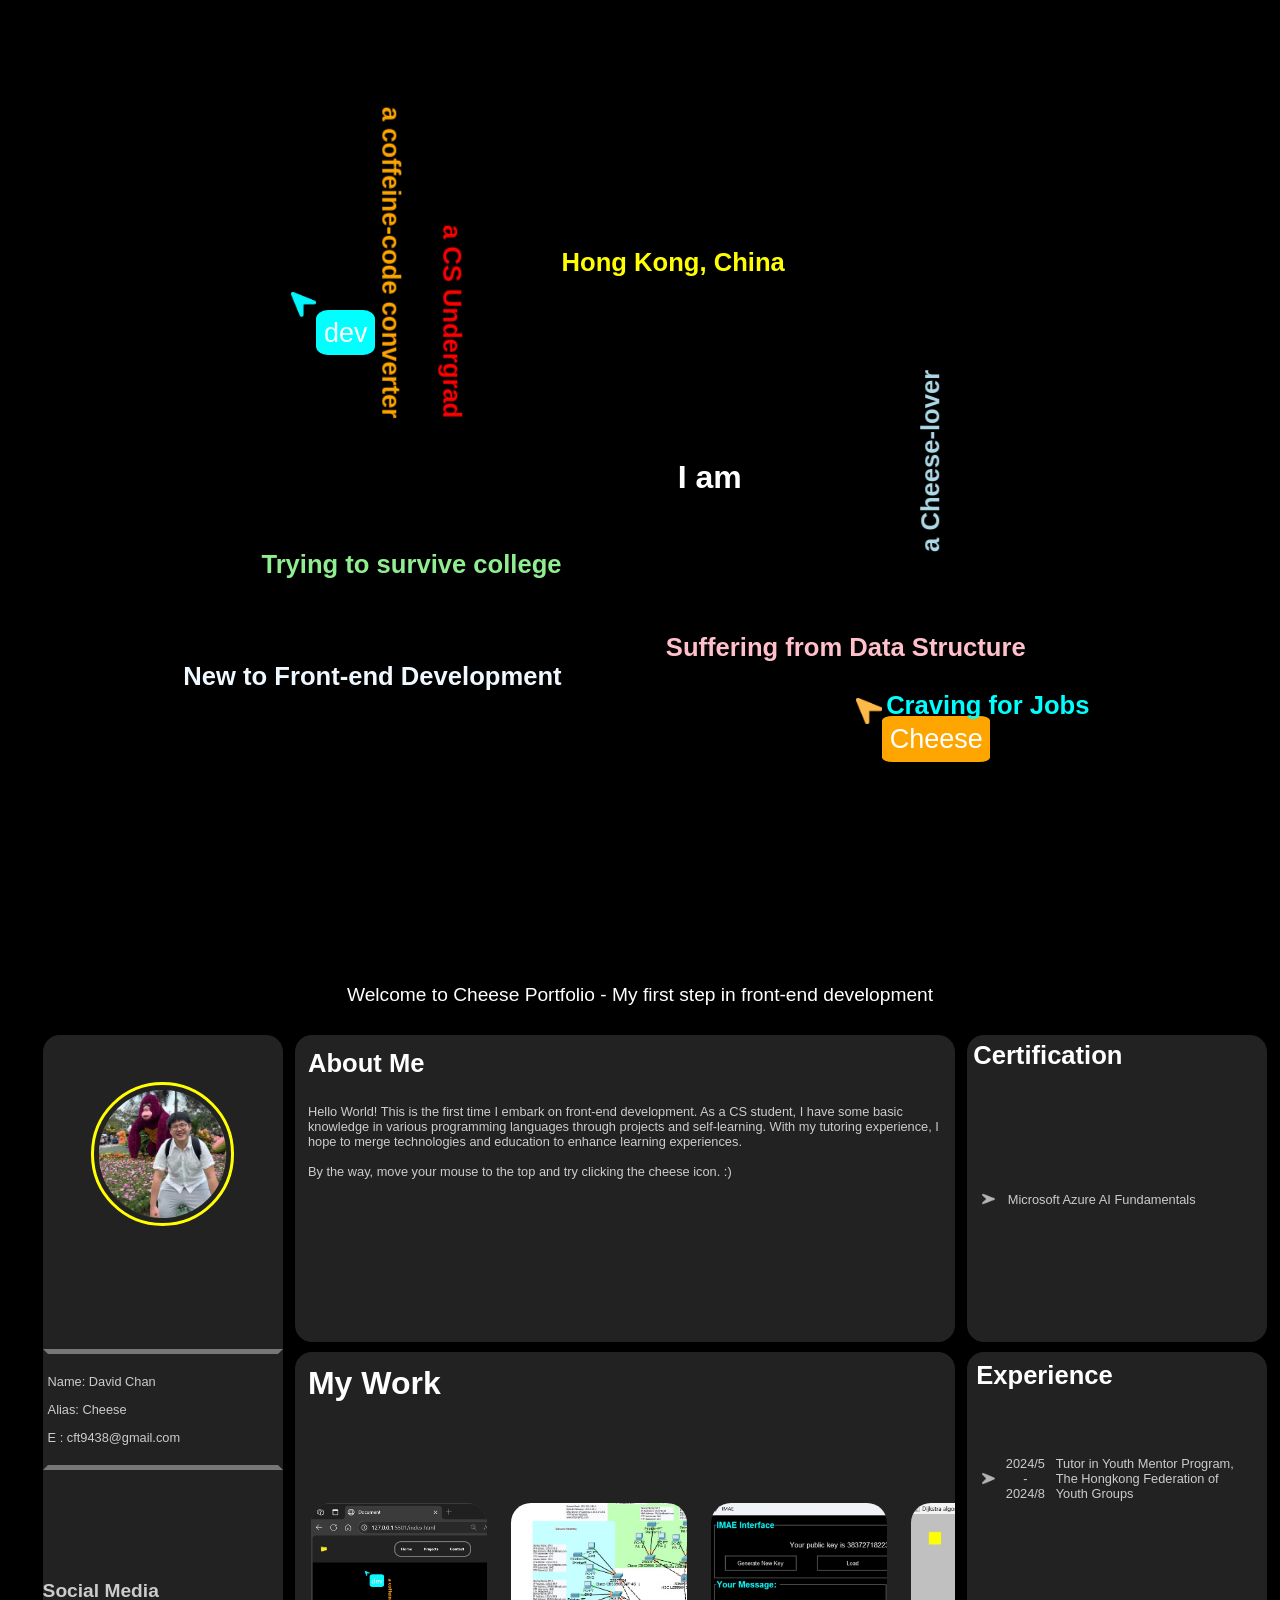
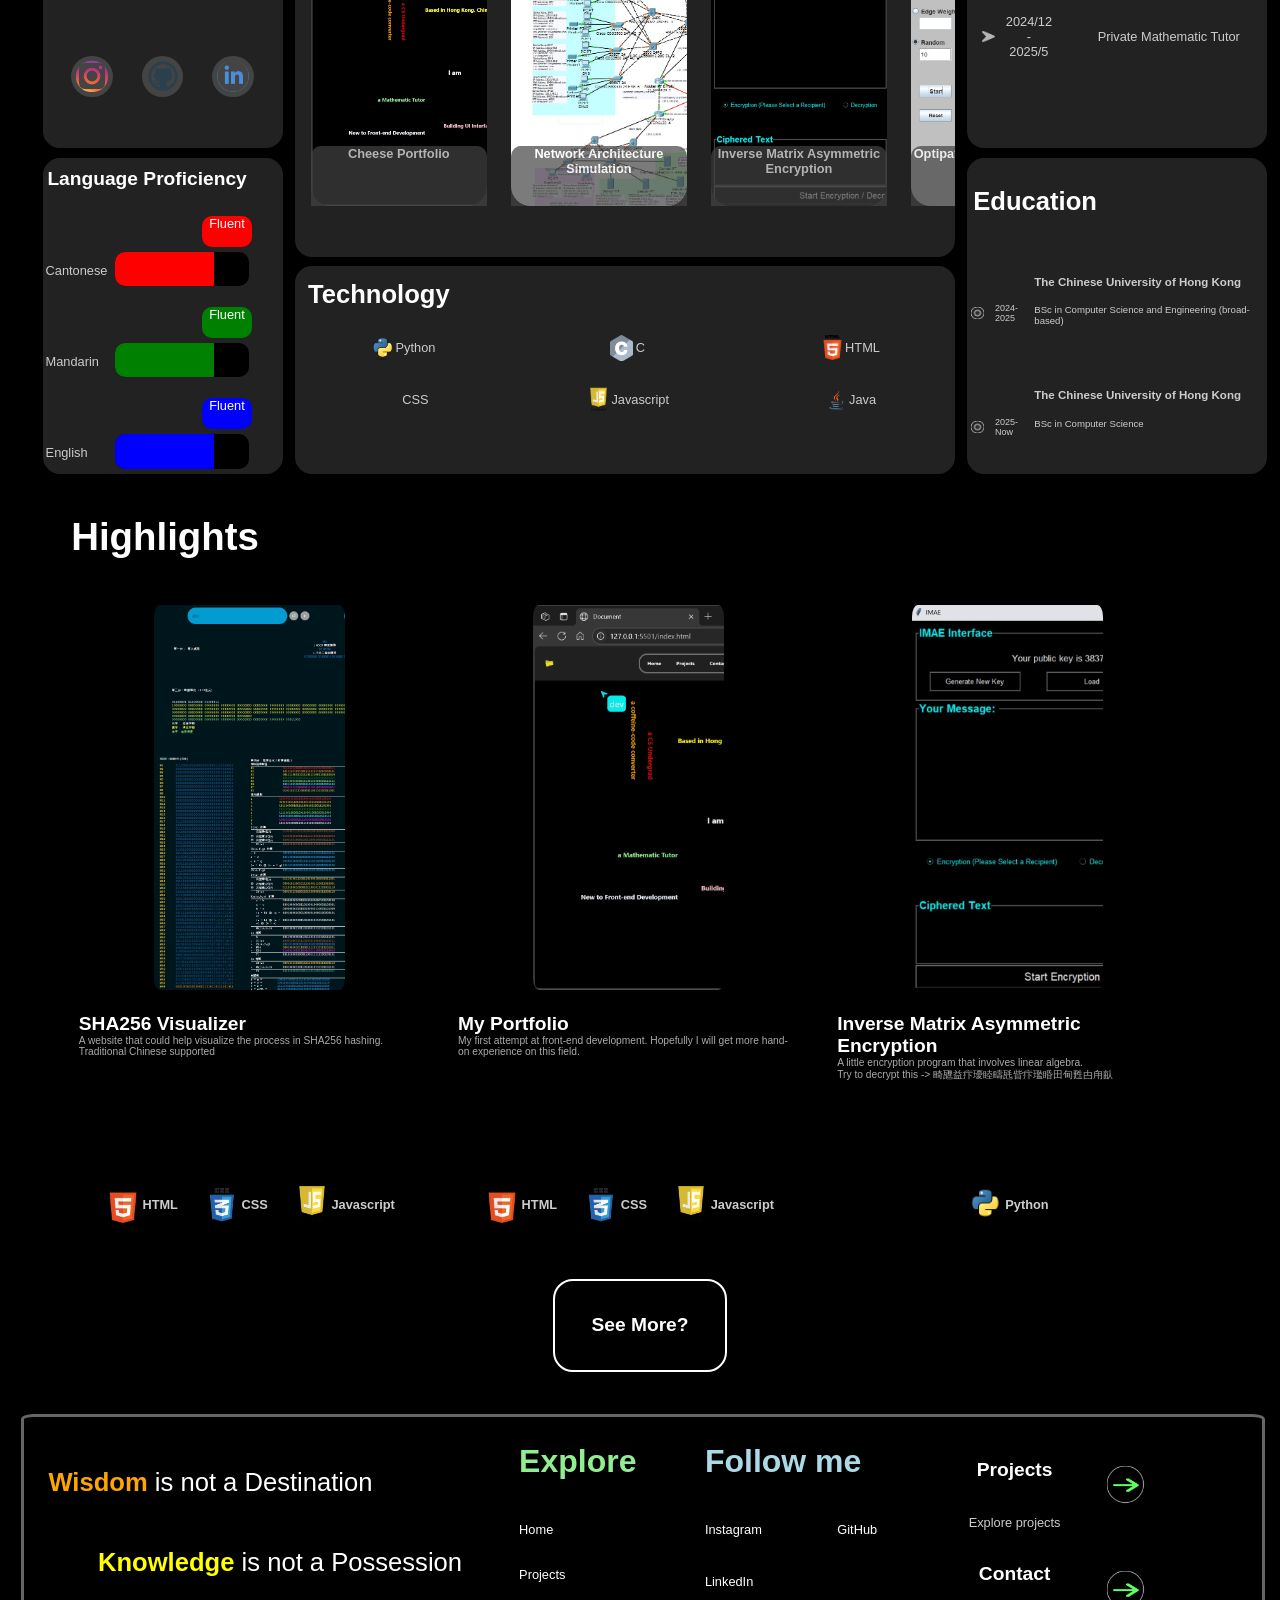
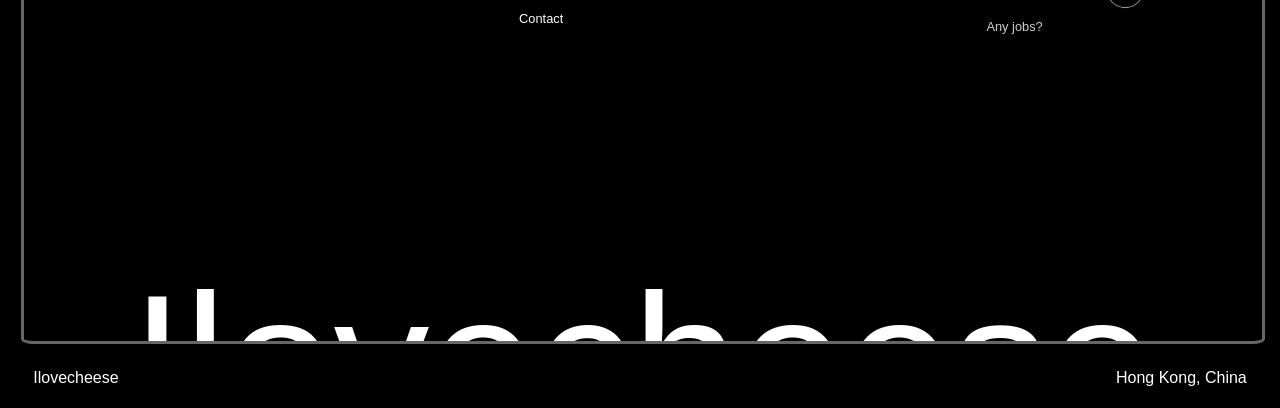
==== commit 45ff2610: "Add window size not compatible criterion. Change Intro Text" ====
--- a/index.html
+++ b/index.html
@@ -66,8 +66,8 @@
             <div id="text7" class="text">New to Front-end Development</div>
                 <div id="text8" class="text"></div>
             <div id="text9" class="text">
-                <div id="text9-1" class="text">  Suffering from Building Interface with Python</div><br>
-                <div id="text9-2" class="text">living by ChatGPT</div>
+                <div id="text9-1" class="text"> Suffering from Data Structure</div><br>
+                <div id="text9-2" class="text"> Craving for Jobs</div>
             </div>
         </div>
         <div id="bottomText">Welcome to Cheese Portfolio - My first step in front-end development</div>
--- a/index.css
+++ b/index.css
@@ -612,7 +612,7 @@
         width:100%;
         height:60%;
         display: grid;
-        opacity:  0 ;
+        opacity:  1 ;
         grid: 90% 10%/100%;
 
     }
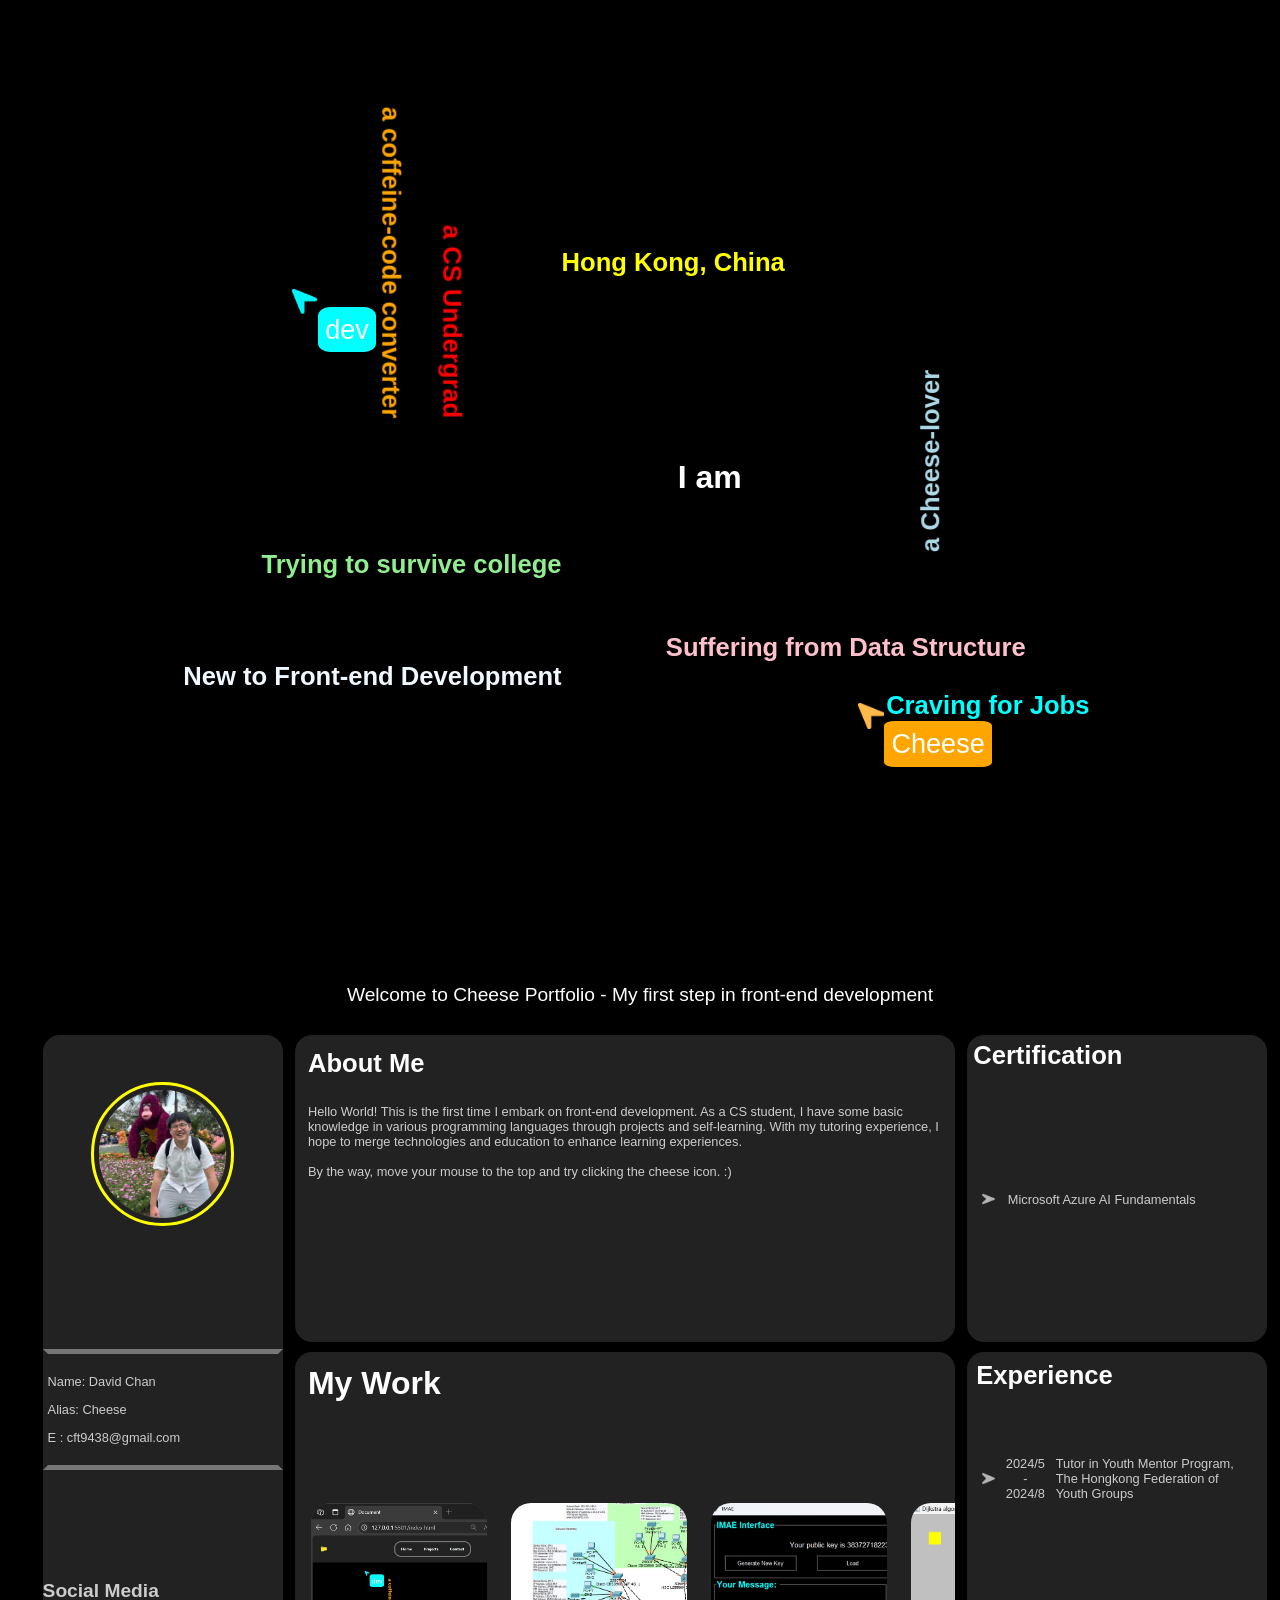
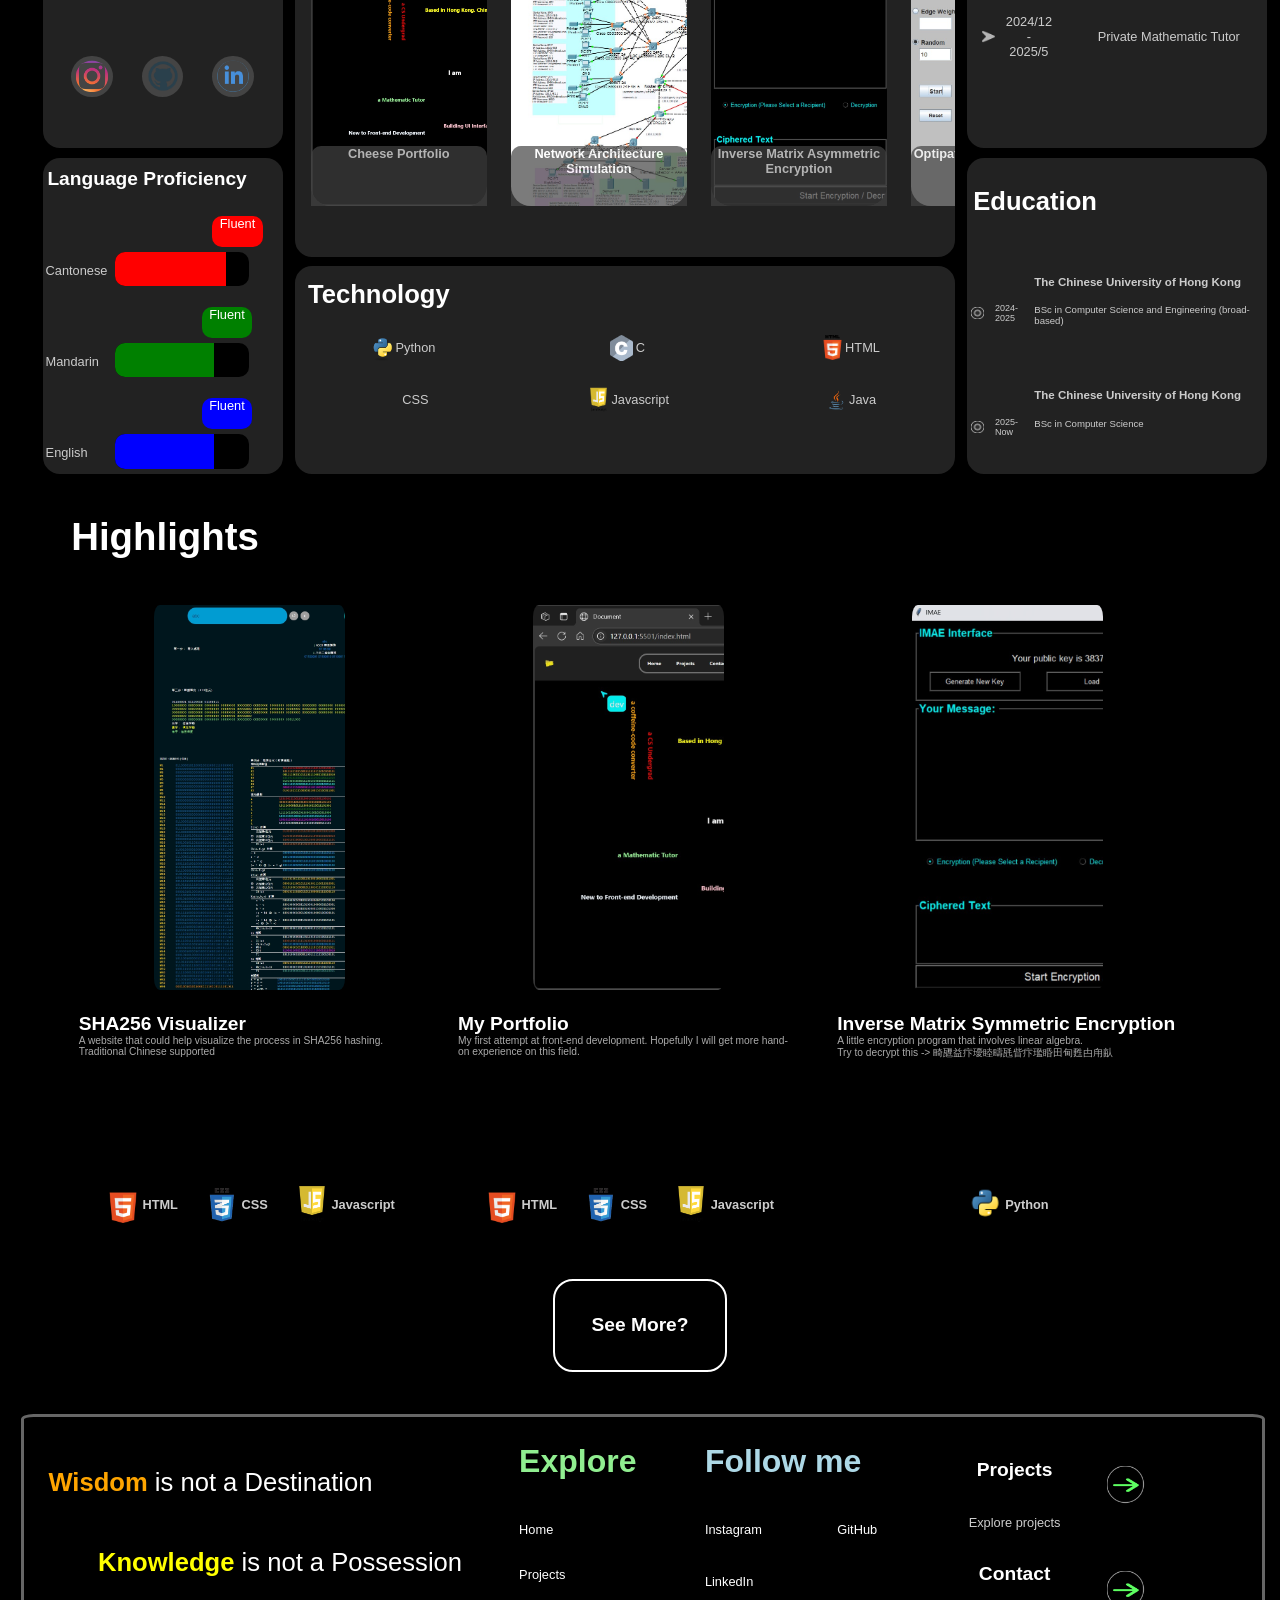
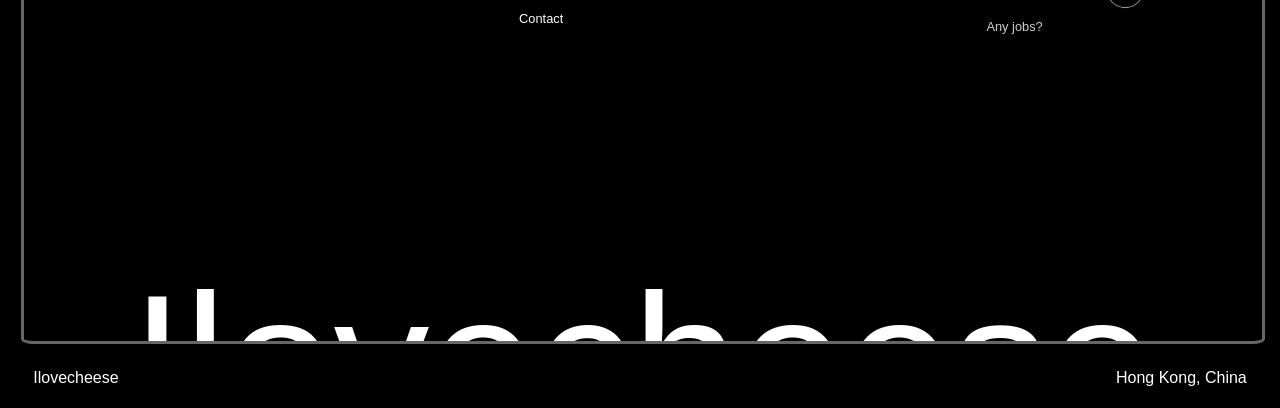
==== commit ae8447fe: "Fix project name" ====
--- a/index.html
+++ b/index.html
@@ -174,7 +174,7 @@
                 <div id="project3" class="project" onclick="scrollToProject()">
                     <div id="projectImg3" class="projectImg">
                            <div id="projectItem3" class="projectItem" ">
-                                 <div id="projectTitle3" class="projectTitle" >Inverse Matrix Asymmetric Encryption</div>
+                                 <div id="projectTitle3" class="projectTitle" >Inverse Matrix Symmetric Encryption</div>
                                 <div id="projectDescp3" class="projectDescp">An encryption program using Python</div>
                             </div>
                     </div>
@@ -402,7 +402,7 @@
             </div>
             <div id="textContainer3" class="mainTextContainer">
                 <div id="project3DesContainer" class="textContainer">
-                    <div id="project3Des." class="projectText">Inverse Matrix Asymmetric Encryption</div>
+                    <div id="project3Des." class="projectText">Inverse Matrix Symmetric Encryption</div>
                 </div>
                 <div id="project3SubDesContainer" class="subTextContainer">
                     <div id="project3SubDes." class="project3SubText"> A little encryption program that involves linear algebra. <br>Try to decrypt this -> 畸甅益疜瓇睦疇瓱眥疜璼睧田甸甦甴甪畒</div>
